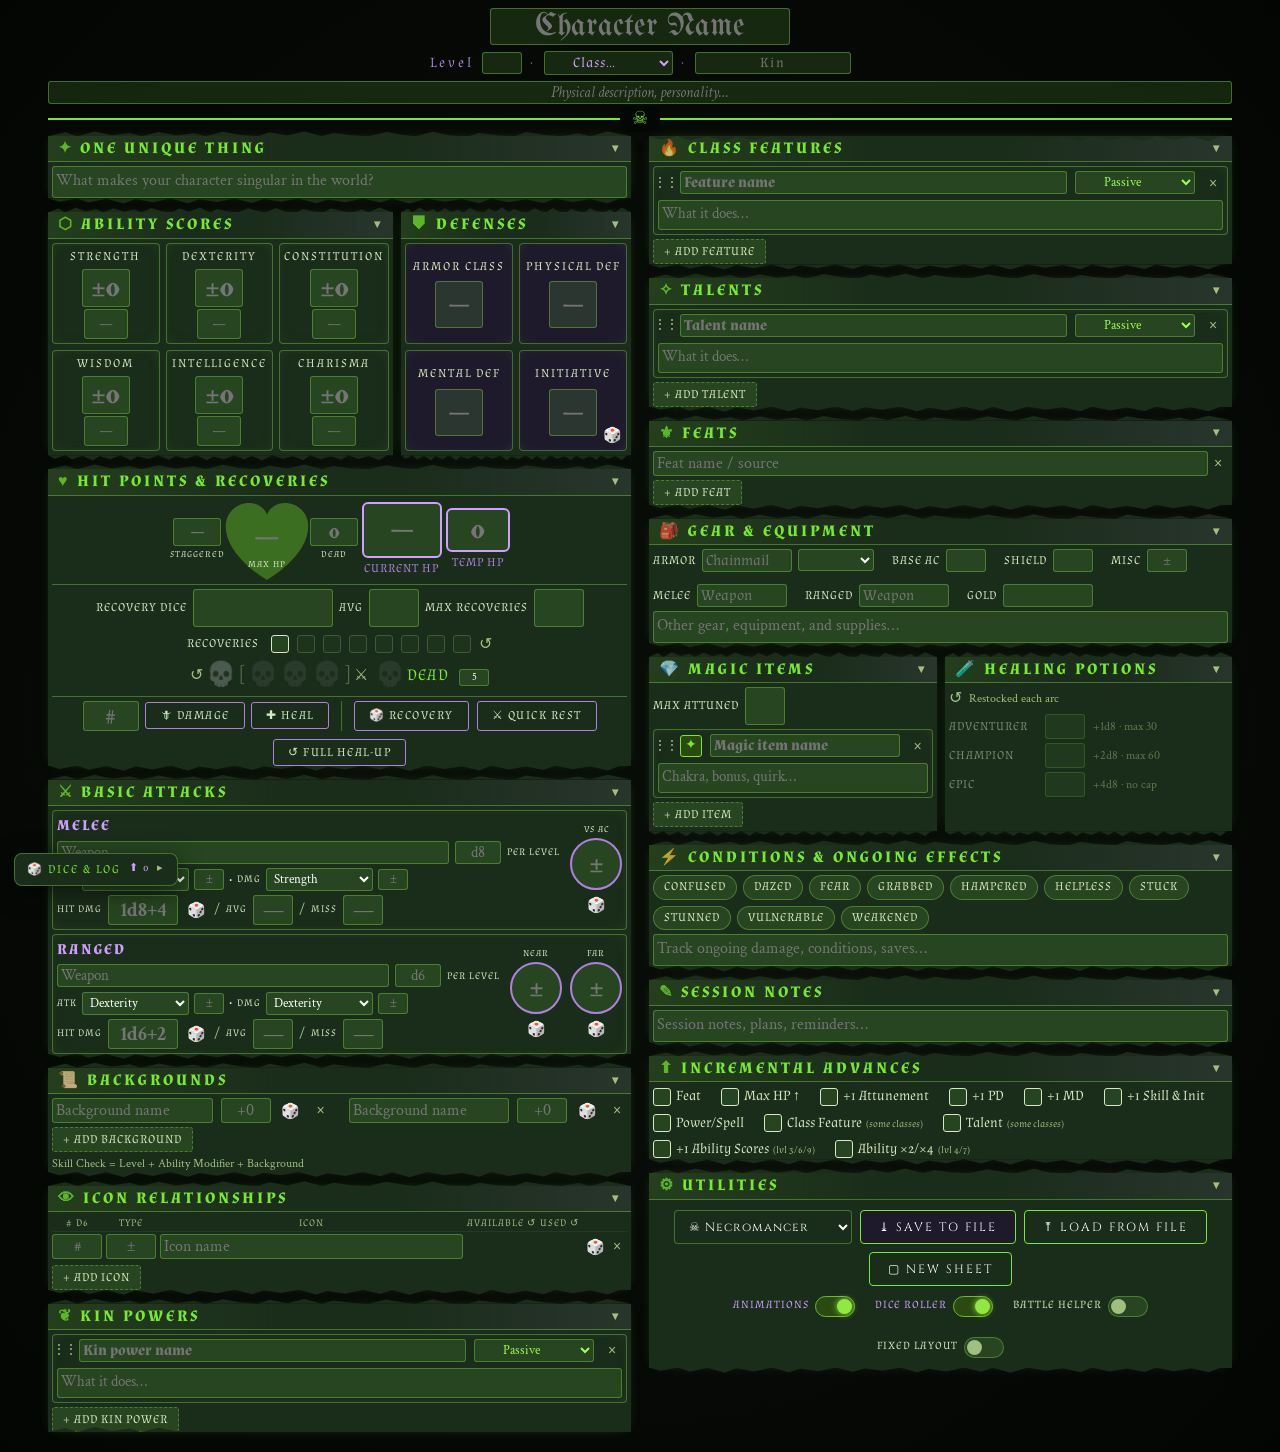
==== 13th_Age_Character_Sheet.html @ cb23bad9 "Added experimental fixed layout mode" ====
<!DOCTYPE html>
<html lang="en">
<head>
<meta charset="UTF-8">
<meta name="viewport" content="width=device-width, initial-scale=1.0">
<title>13th Age Character Sheet</title>
<link href="https://fonts.googleapis.com/css2?family=Cinzel:wght@400;700;900&family=Crimson+Text:ital,wght@0,400;0,600;0,700;1,400&family=MedievalSharp&family=Pirata+One&family=UnifrakturMaguntia&family=Almendra:ital,wght@0,400;0,700;1,400&family=Fondamento:ital@0;1&family=Grenze+Gotisch:wght@400;700&family=Metamorphous&family=Uncial+Antiqua&family=IM+Fell+English:ital@0;1&family=IM+Fell+DW+Pica:ital@0;1&display=swap" rel="stylesheet">
<link rel="stylesheet" href="sheet.css">
</head>
<body data-theme="necromancer">

<div class="sheet-container" id="sheet">

  <!-- HEADER -->
  <div class="sheet-header">
    <div class="char-name-row">
      <input class="field-inline" data-field="name" placeholder="Character Name">
      <span id="tier-badge" class="tier-badge"></span>
    </div>
    <div class="char-subtitle">
      <span>Level</span>
      <input class="field-inline field-xs" data-field="level" aria-label="Level">
      <span>·</span>
      <select class="field-inline" data-field="class" aria-label="Class"></select>
      <span>·</span>
      <input class="field-inline" data-field="kin" placeholder="Kin">
    </div>
    <div class="desc-row">
      <input class="field-inline" data-field="description" placeholder="Physical description, personality…">
    </div>
    <div class="zone" data-zone="toolbar" data-zone-holds="utilities"></div>
  </div>

  <!-- CSS multi-column: the sections balance themselves across two columns
       at the wide breakpoint and stack in document order below it. Each
       section is `break-inside: avoid`, so a fold only ever moves whole
       sections between the columns. -->
  <div class="sheet-columns">

  <!-- ONE UNIQUE THING -->
  <div class="section" data-section="unique">
    <div class="section-head"><span class="icon">✦</span> One Unique Thing</div>
    <div class="section-body">
      <textarea rows="1" class="field-block" data-field="unique_thing" placeholder="What makes your character singular in the world?"></textarea>
    </div>
  </div>

  <!-- ABILITY SCORES + DEFENSES (side by side) -->
  <!-- Two half-width sections read as one band, so they fold as one:
       data-section-group is both the key they share and the set of heads that
       toggle each other. -->
  <div class="combo-row" data-section-group="abilities-defenses">
    <div class="section" data-section="abilities">
      <div class="section-head"><span class="icon">⬡</span> Ability Scores</div>
      <div class="section-body">
        <div class="stat-grid">
          <div class="stat-card"><div class="stat-label">Strength</div><div class="stat-mod"><input class="field-inline" data-field="str_mod" placeholder="±0" aria-label="Strength modifier"></div><div class="stat-score"><input class="field-inline" data-field="str_score" placeholder="—" aria-label="Strength score"></div></div>
          <div class="stat-card"><div class="stat-label">Dexterity</div><div class="stat-mod"><input class="field-inline" data-field="dex_mod" placeholder="±0" aria-label="Dexterity modifier"></div><div class="stat-score"><input class="field-inline" data-field="dex_score" placeholder="—" aria-label="Dexterity score"></div></div>
          <div class="stat-card"><div class="stat-label">Constitution</div><div class="stat-mod"><input class="field-inline" data-field="con_mod" placeholder="±0" aria-label="Constitution modifier"></div><div class="stat-score"><input class="field-inline" data-field="con_score" placeholder="—" aria-label="Constitution score"></div></div>
          <div class="stat-card"><div class="stat-label">Wisdom</div><div class="stat-mod"><input class="field-inline" data-field="wis_mod" placeholder="±0" aria-label="Wisdom modifier"></div><div class="stat-score"><input class="field-inline" data-field="wis_score" placeholder="—" aria-label="Wisdom score"></div></div>
          <div class="stat-card"><div class="stat-label">Intelligence</div><div class="stat-mod"><input class="field-inline" data-field="int_mod" placeholder="±0" aria-label="Intelligence modifier"></div><div class="stat-score"><input class="field-inline" data-field="int_score" placeholder="—" aria-label="Intelligence score"></div></div>
          <div class="stat-card"><div class="stat-label">Charisma</div><div class="stat-mod"><input class="field-inline" data-field="cha_mod" placeholder="±0" aria-label="Charisma modifier"></div><div class="stat-score"><input class="field-inline" data-field="cha_score" placeholder="—" aria-label="Charisma score"></div></div>
        </div>
      </div>
    </div>

    <div class="section" data-section="defenses">
      <div class="section-head"><span class="icon">⛊</span> Defenses</div>
      <div class="section-body">
        <div class="defense-row">
          <div class="defense-card"><div class="stat-label">Armor Class</div><input class="field-inline" data-field="ac" placeholder="—" aria-label="Armor Class"></div>
          <div class="defense-card"><div class="stat-label">Physical Def</div><input class="field-inline" data-field="pd" placeholder="—" aria-label="Physical Defense"></div>
          <div class="defense-card"><div class="stat-label">Mental Def</div><input class="field-inline" data-field="md" placeholder="—" aria-label="Mental Defense"></div>
          <div class="defense-card"><div class="stat-label">Initiative</div><input class="field-inline" data-field="initiative" placeholder="—" aria-label="Initiative"><button class="roll-btn" data-roll="init" title="Roll initiative: d20 + bonus" aria-label="Roll initiative">🎲</button></div>
        </div>
      </div>
    </div>
  </div>

  <!-- HIT POINTS & RECOVERIES -->
  <div class="section" data-section="hp">
    <div class="section-head"><span class="icon">♥</span> Hit Points & Recoveries</div>
    <div class="section-body">
      <!-- Heart (Staggered/MaxHP/Dead) + Current + Temp HP all inline -->
      <div class="hp-top-row">
        <div class="hp-heart-block">
          <div class="hp-heart-side">
            <input class="field-inline" data-field="staggered" placeholder="—" aria-label="Staggered threshold">
            <span class="hp-label">Staggered</span>
          </div>
          <div class="hp-heart">
            <input class="hp-heart-value" data-field="max_hp" placeholder="—" aria-label="Maximum hit points">
            <span class="hp-heart-label">Max HP</span>
          </div>
          <div class="hp-heart-side">
            <input class="field-inline" data-field="dead" placeholder="0" aria-label="Death threshold">
            <span class="hp-label">Dead</span>
          </div>
        </div>
        <div class="hp-current-card">
          <input class="field-inline" data-field="current_hp" placeholder="—" aria-label="Current hit points">
          <span class="hp-label">Current HP</span>
        </div>
        <div class="hp-current-card hp-temp">
          <input class="field-inline" data-field="temp_hp" placeholder="0" aria-label="Temporary hit points">
          <span class="hp-label">Temp HP</span>
        </div>
        <span class="hp-status-badge" id="hp-status" aria-live="polite"></span>
      </div>
      <hr class="hp-divider">
      <!-- Lower half: recovery info + recoveries + skulls on the left, the
           active class's inline panel (e.g. barbarian Rage) on the right. -->
      <div class="hp-lower">
        <div class="hp-lower-main">
          <div class="hp-mid-row">
            <div class="hp-item"><span class="hp-label">Recovery Dice</span><input class="field-inline field-wide" data-field="recovery_dice" aria-label="Recovery dice"></div>
            <div class="hp-item"><span class="hp-label">Avg</span><input class="field-inline field-md" data-field="recovery_avg" aria-label="Average recovery"></div>
            <div class="class-slot" data-class-slot="recovery"></div>
            <div class="hp-item"><span class="hp-label">Max Recoveries</span><input class="field-inline field-md" data-field="max_recoveries" aria-label="Maximum recoveries"></div>
            <div class="check-row" id="recoveries-row"><span class="hp-label">Recoveries</span></div>
          </div>
          <div class="skulls-row" id="skulls-row"></div>
          <div class="class-slot" data-class-slot="skulls-under"></div>
        </div>
        <div class="class-slot" data-class-slot="hp-side"></div>
      </div>
      <hr class="hp-divider">
      <div class="action-row">
        <div class="hp-adjust">
          <input class="field-inline" id="hp-adjust-amt" placeholder="#" inputmode="numeric" aria-label="Damage or healing amount">
          <button class="action-btn" data-action="hp-damage" title="Apply damage: subtracts from temp HP first, then current HP">🗡 Damage</button>
          <button class="action-btn" data-action="hp-heal" title="Apply healing to current HP, capped at max HP">✚ Heal</button>
        </div>
        <span class="action-sep" aria-hidden="true"></span>
        <button class="action-btn" data-action="roll-recovery" title="Spend the next recovery: rolls your recovery dice and adds the result to current HP">🎲 Recovery</button>
        <button class="action-btn" data-action="quick-rest">⚔ Quick Rest</button>
        <button class="action-btn" data-action="full-heal">↺ Full Heal-Up</button>
      </div>
    </div>
  </div>

  <!-- ATTACKS -->
  <div class="section" data-section="attacks">
    <div class="section-head"><span class="icon">⚔</span> Basic Attacks</div>
    <div class="section-body">
      <div class="attack-cards">
        <div class="attack-card">
          <div class="attack-card-body">
            <div class="attack-title">Melee</div>
            <div class="attack-weapon">
              <input class="field-inline" data-field="melee_weapon" placeholder="Weapon" aria-label="Melee weapon">
              <input class="field-inline field-die" data-field="melee_weapon_die" placeholder="d8" aria-label="Melee weapon damage die" title="The weapon's damage die. You roll it once per level.">
              <span class="attack-label">per level</span>
            </div>
            <div class="attack-formula">
              <span class="attack-label">Atk</span>
              <select class="field-inline field-ability" data-field="melee_atk_ability" aria-label="Melee attack ability"></select>
              <input class="field-inline field-xs" data-field="melee_atk_misc" placeholder="±" aria-label="Melee attack misc bonus" title="Anything else on the attack roll — a magic weapon, a talent">
              <span class="attack-sep">·</span>
              <span class="attack-label">Dmg</span>
              <select class="field-inline field-ability" data-field="melee_dmg_ability" aria-label="Melee damage ability"></select>
              <input class="field-inline field-xs" data-field="melee_dmg_misc" placeholder="±" aria-label="Melee damage misc bonus" title="Anything else on damage — a magic weapon, a talent">
              <span class="note attack-choice" data-attack-choice="melee"></span>
            </div>
            <div class="attack-stats">
              <span class="attack-label">Hit Dmg</span>
              <input class="field-inline field-grow" data-field="melee_damage" placeholder="1d8+4" aria-label="Melee hit damage">
              <button class="roll-btn" data-roll="melee_dmg" title="Roll melee damage" aria-label="Roll melee damage">🎲</button>
              <span class="attack-sep">/</span>
              <span class="attack-label">Avg</span>
              <input class="field-inline field-sm" data-field="melee_avg" placeholder="—" aria-label="Melee average damage">
              <span class="attack-sep">/</span>
              <span class="attack-label">Miss</span>
              <input class="field-inline field-sm" data-field="melee_miss" placeholder="—" aria-label="Melee miss damage">
            </div>
            <div class="note attack-note" data-attack-note="melee"></div>
          </div>
          <div class="attack-ac-group">
            <div class="attack-ac-badge">
              <span class="attack-ac-label">vs AC</span>
              <input class="field-inline" data-field="melee_vs_ac" data-attack-bonus="melee" placeholder="±" aria-label="Melee attack bonus vs AC">
              <button class="roll-btn" data-roll="melee_atk" title="Roll melee attack: d20 + bonus + escalation die" aria-label="Roll melee attack">🎲</button>
            </div>
          </div>
        </div>
        <div class="attack-card">
          <div class="attack-card-body">
            <div class="attack-title">Ranged</div>
            <div class="attack-weapon">
              <input class="field-inline" data-field="ranged_weapon" placeholder="Weapon" aria-label="Ranged weapon">
              <input class="field-inline field-die" data-field="ranged_weapon_die" placeholder="d6" aria-label="Ranged weapon damage die" title="The weapon's damage die. You roll it once per level.">
              <span class="attack-label">per level</span>
            </div>
            <div class="attack-formula">
              <span class="attack-label">Atk</span>
              <select class="field-inline field-ability" data-field="ranged_atk_ability" aria-label="Ranged attack ability"></select>
              <input class="field-inline field-xs" data-field="ranged_atk_misc" placeholder="±" aria-label="Ranged attack misc bonus" title="Anything else on the attack roll — a magic weapon, a talent">
              <span class="attack-sep">·</span>
              <span class="attack-label">Dmg</span>
              <select class="field-inline field-ability" data-field="ranged_dmg_ability" aria-label="Ranged damage ability"></select>
              <input class="field-inline field-xs" data-field="ranged_dmg_misc" placeholder="±" aria-label="Ranged damage misc bonus" title="Anything else on damage — a magic weapon, a talent">
              <span class="note attack-choice" data-attack-choice="ranged"></span>
            </div>
            <div class="attack-stats">
              <span class="attack-label">Hit Dmg</span>
              <input class="field-inline field-grow" data-field="ranged_damage" placeholder="1d6+2" aria-label="Ranged hit damage">
              <button class="roll-btn" data-roll="ranged_dmg" title="Roll ranged damage" aria-label="Roll ranged damage">🎲</button>
              <span class="attack-sep">/</span>
              <span class="attack-label">Avg</span>
              <input class="field-inline field-sm" data-field="ranged_avg" placeholder="—" aria-label="Ranged average damage">
              <span class="attack-sep">/</span>
              <span class="attack-label">Miss</span>
              <input class="field-inline field-sm" data-field="ranged_miss" placeholder="—" aria-label="Ranged miss damage">
            </div>
            <div class="note attack-note" data-attack-note="ranged"></div>
          </div>
          <div class="attack-ac-group">
            <div class="attack-ac-badge">
              <span class="attack-ac-label">Near</span>
              <input class="field-inline" data-field="ranged_vs_ac_near" data-attack-bonus="ranged" placeholder="±" aria-label="Ranged attack bonus vs AC (nearby)">
              <button class="roll-btn" data-roll="ranged_atk_near" title="Roll ranged attack (nearby): d20 + bonus + escalation die" aria-label="Roll ranged attack against a nearby target">🎲</button>
            </div>
            <div class="attack-ac-badge">
              <span class="attack-ac-label">Far</span>
              <input class="field-inline" data-field="ranged_vs_ac_far" data-attack-bonus="ranged" placeholder="±" aria-label="Ranged attack bonus vs AC (far away)">
              <button class="roll-btn" data-roll="ranged_atk_far" title="Roll ranged attack (far away): d20 + bonus + escalation die" aria-label="Roll ranged attack against a far away target">🎲</button>
            </div>
          </div>
        </div>
        <div class="class-slot" data-class-slot="attacks"></div>
      </div>
    </div>
  </div>

  <!-- Whole extra sections contributed by the active class module -->
  <div class="class-slot" data-class-slot="sections"></div>

  <!-- BACKGROUNDS -->
  <div class="section" data-section="backgrounds">
    <div class="section-head"><span class="icon">📜</span> Backgrounds</div>
    <div class="section-body">
      <div class="table-section" id="backgrounds-list"></div>
      <button class="add-row-btn" data-action="add-background">+ Add Background</button>
      <div class="note">Skill Check = Level + Ability Modifier + Background</div>
    </div>
  </div>

  <!-- ICON RELATIONSHIPS -->
  <div class="section" data-section="icons">
    <div class="section-head"><span class="icon">👁</span> Icon Relationships</div>
    <div class="section-body">
      <div class="icon-rel-grid">
        <div class="icon-rel-header">
          <span># D6</span>
          <span>Type</span>
          <span class="icon-name-col">Icon</span>
          <span>Available <span class="track-annotation" title="Refreshes per arc">↺</span></span>
          <span>Used <span class="track-annotation" title="Refreshes per arc">↺</span></span>
          <span></span>
        </div>
        <div id="icons-list"></div>
      </div>
      <button class="add-row-btn" data-action="add-icon">+ Add Icon</button>
    </div>
  </div>

  <!-- KIN POWERS -->
  <div class="section" data-section="kin-powers">
    <div class="section-head"><span class="icon">❦</span> Kin Powers</div>
    <div class="section-body">
      <div id="kin-powers-list" class="powers-list"></div>
      <button class="add-row-btn" data-action="add-kin-power">+ Add Kin Power</button>
    </div>
  </div>

  <!-- CLASS FEATURES -->
  <div class="section" data-section="features">
    <div class="section-head"><span class="icon">🔥</span> Class Features</div>
    <div class="section-body">
      <div id="features-list" class="powers-list"></div>
      <button class="add-row-btn" data-action="add-feature">+ Add Feature</button>
    </div>
  </div>

  <!-- TALENTS -->
  <div class="section" data-section="talents">
    <div class="section-head"><span class="icon">✧</span> Talents</div>
    <div class="section-body">
      <div id="talents-list" class="powers-list"></div>
      <button class="add-row-btn" data-action="add-talent">+ Add Talent</button>
    </div>
  </div>

  <!-- CLASS POWERS — the third ability section for classes whose powers
       aren't spells (rogue Powers, fighter Maneuvers). Heading, button and
       visibility all come from CLASS_ABILITY_SECTION. -->
  <div class="section" id="powers-section" data-section="powers">
    <div class="section-head"><span class="icon">✸</span> <span id="powers-heading">Powers</span></div>
    <div class="section-body">
      <div id="powers-list" class="powers-list"></div>
      <button class="add-row-btn" data-action="add-power" id="add-power-btn">+ Add Power</button>
    </div>
  </div>

  <!-- SPELLS — the third ability section for casters (bard reads "Spells & Songs") -->
  <div class="section" id="spells-section" data-section="spells">
    <div class="section-head"><span class="icon">✦</span> <span id="spells-heading">Spells</span></div>
    <div class="section-body">
      <div class="hp-item">
        <span class="hp-label">Spells Prepared</span>
        <input class="field-inline field-sm" data-field="max_spells" placeholder="—" aria-label="Spells prepared">
      </div>
      <div id="spells-list" class="powers-list"></div>
      <button class="add-row-btn" data-action="add-spell">+ Add Spell</button>
    </div>
  </div>

  <!-- FEATS -->
  <div class="section" data-section="feats">
    <div class="section-head"><span class="icon">⚜</span> Feats</div>
    <div class="section-body">
		<div id="feats-list"></div>
		<button class="add-row-btn" data-action="add-feat">+ Add Feat</button>
	</div>
  </div>

  <!-- GEAR -->
  <div class="section" data-section="gear">
    <div class="section-head"><span class="icon">🎒</span> Gear & Equipment</div>
    <div class="section-body gear-grid">
      <div class="gear-row">
        <div class="hp-item"><span class="hp-label">Armor</span><input class="field-inline field-grow" data-field="armor_name" placeholder="Chainmail" aria-label="Armor name"><select class="field-inline field-armor" data-field="armor_type" aria-label="Armor type" title="Your class's armor table sets Base AC from this, and any attack penalty it carries"></select></div>
        <div class="hp-item"><span class="hp-label">Base AC</span><input class="field-inline field-sm" data-field="base_ac" aria-label="Base AC"></div>
        <div class="hp-item"><span class="hp-label">Shield</span><input class="field-inline field-sm" data-field="shield" aria-label="Shield bonus" title="What your shield adds to AC — the table's usual +1, or more for a magic one. Leave it empty if you carry none."></div>
        <div class="hp-item"><span class="hp-label">Misc</span><input class="field-inline field-sm" data-field="ac_misc" placeholder="±" aria-label="Miscellaneous AC bonus" title="Anything else on your AC — magic armor, a talent"></div>
        <div class="class-slot" data-class-slot="armor"></div>
        <div class="class-switch" id="armor-no-penalty" role="switch" tabindex="0" aria-checked="false" hidden
             title="Talents can excuse a class from its armor and shield attack penalties. Turn this on and neither is applied.">
          <span class="class-switch-label">No Armor Penalty</span>
          <span class="class-switch-track"><span class="class-switch-knob"></span></span>
        </div>
        <div class="row-break" aria-hidden="true"></div>
        <div class="hp-item"><span class="hp-label">Melee</span><input class="field-inline field-grow" data-field="gear_melee" placeholder="Weapon" aria-label="Melee weapon gear"></div>
        <div class="hp-item"><span class="hp-label">Ranged</span><input class="field-inline field-grow" data-field="gear_ranged" placeholder="Weapon" aria-label="Ranged weapon gear"></div>
        <div class="hp-item"><span class="hp-label">Gold</span><input class="field-inline field-grow" data-field="gold" aria-label="Gold"></div>
      </div>
      <textarea rows="1" class="field-block" data-field="gear_notes" placeholder="Other gear, equipment, and supplies…"></textarea>
    </div>
  </div>

  <!-- MAGIC ITEMS + HEALING POTIONS -->
  <div class="combo-row" data-section-group="items-potions">
    <div class="section" data-section="magic-items">
      <div class="section-head"><span class="icon">💎</span> Magic Items</div>
      <div class="section-body">
        <div class="hp-item"><span class="hp-label">Max Attuned</span><input class="field-inline field-grow" data-field="max_magic" aria-label="Maximum attuned magic items"></div>
        <div id="magic-items-list" class="powers-list"></div>
        <button class="add-row-btn" data-action="add-magic-item">+ Add Item</button>
      </div>
    </div>

    <!-- The stock boxes are auto-derived from level (POTIONS_BY_LEVEL) and
         overridable per tier; renderPotions() fills the tick tracks, the
         effect notes and the ↺, so the rules numbers live in one place. -->
    <div class="section" data-section="potions">
      <div class="section-head"><span class="icon">🧪</span> Healing Potions</div>
      <div class="section-body">
        <div class="potions-head">
          <span id="potions-arc"></span>
          <span class="note">Restocked each arc</span>
        </div>
        <div class="potion-row" data-potion-tier="adventurer">
          <span class="hp-label potion-name">Adventurer</span>
          <input class="field-inline field-sm" data-field="potions_adventurer" aria-label="Adventurer healing potions">
          <div class="check-row potion-ticks"></div>
          <span class="note potion-effect"></span>
          <button class="roll-btn potion-drink" data-action="drink-adventurer" title="Drink one: spends this potion and a recovery, rolls both, and heals up to this tier&#39;s cap" aria-label="Drink one Adventurer healing potion">🧪</button>
        </div>
        <div class="potion-row" data-potion-tier="champion">
          <span class="hp-label potion-name">Champion</span>
          <input class="field-inline field-sm" data-field="potions_champion" aria-label="Champion healing potions">
          <div class="check-row potion-ticks"></div>
          <span class="note potion-effect"></span>
          <button class="roll-btn potion-drink" data-action="drink-champion" title="Drink one: spends this potion and a recovery, rolls both, and heals up to this tier&#39;s cap" aria-label="Drink one Champion healing potion">🧪</button>
        </div>
        <div class="potion-row" data-potion-tier="epic">
          <span class="hp-label potion-name">Epic</span>
          <input class="field-inline field-sm" data-field="potions_epic" aria-label="Epic healing potions">
          <div class="check-row potion-ticks"></div>
          <span class="note potion-effect"></span>
          <button class="roll-btn potion-drink" data-action="drink-epic" title="Drink one: spends this potion and a recovery, rolls both, and heals up to this tier&#39;s cap" aria-label="Drink one Epic healing potion">🧪</button>
        </div>
      </div>
    </div>
  </div>

  <!-- CONDITIONS -->
  <div class="section" data-section="conditions">
    <div class="section-head"><span class="icon">⚡</span> Conditions & Ongoing Effects</div>
    <div class="section-body">
      <div class="cond-pills" id="cond-pills"></div>
      <textarea rows="1" class="field-block" data-field="conditions" placeholder="Track ongoing damage, conditions, saves…"></textarea>
    </div>
  </div>

  <!-- NOTES -->
  <div class="section" data-section="notes">
    <div class="section-head"><span class="icon">✎</span> Session Notes</div>
    <div class="section-body">
      <textarea rows="1" class="field-block" data-field="notes" placeholder="Session notes, plans, reminders…"></textarea>
    </div>
  </div>

  <!-- INCREMENTAL ADVANCES -->
  <div class="section" data-section="advances">
    <div class="section-head"><span class="icon">⬆</span> Incremental Advances</div>
    <div class="section-body">
      <div class="advances-grid" id="advances-grid"></div>
    </div>
  </div>

  <!-- UTILITIES -->
  <div class="section" id="utilities-section" data-section="utilities">
    <div class="section-head"><span class="icon">⚙</span> Utilities</div>
    <div class="toolbar">
      <select id="theme-select">
        <optgroup label="Plain">
        <option value="light">○ Light</option>
        <option value="dark">● Dark</option>
        </optgroup>
        <optgroup label="Class">
        <option value="barbarian">⚔ Barbarian</option>
        <option value="bard">♪ Bard</option>
        <option value="cleric">✙ Cleric</option>
        <option value="fighter">⚔ Fighter</option>
        <option value="necromancer">☠ Necromancer</option>
        <option value="paladin">⛨ Paladin</option>
        <option value="rogue">🗡 Rogue</option>
        <option value="wizard">✦ Wizard</option>
        </optgroup>
      </select>
      <button class="primary" id="btn-save">⤓ Save to File</button>
      <button id="btn-load">⤒ Load from File</button>
      <button id="btn-reset">▢ New Sheet</button>
      <input type="file" id="load-input" accept=".json" style="display:none;">
    </div>
    <div class="toolbar prefs-row">
      <div class="class-switch on" id="pref-animations" role="switch" tabindex="0" aria-checked="true"
           title="Smooth scrolling and the colour cross-fade when the theme changes — turn them off for an instant, motionless sheet">
        <span class="class-switch-label">Animations</span>
        <span class="class-switch-track"><span class="class-switch-knob"></span></span>
      </div>
      <div class="class-switch on" id="pref-dice-roller" role="switch" tabindex="0" aria-checked="true"
           title="The floating Dice &amp; Log tray and every 🎲 button — turn it off if you roll real dice at the table">
        <span class="class-switch-label">Dice Roller</span>
        <span class="class-switch-track"><span class="class-switch-knob"></span></span>
      </div>
      <div class="class-switch" id="pref-battle-helper" role="switch" tabindex="0" aria-checked="false"
           title="A side panel of at-the-table helpers — off by default, and gone entirely while it is off">
        <span class="class-switch-label">Battle Helper</span>
        <span class="class-switch-track"><span class="class-switch-knob"></span></span>
      </div>
      <div class="class-switch" id="pref-fixed-layout" role="switch" tabindex="0" aria-checked="false"
           title="Every section in the same place, on one screen with no scrolling — long lists scroll inside their own box. Needs a large window.">
        <span class="class-switch-label">Fixed Layout</span>
        <span class="class-switch-track"><span class="class-switch-knob"></span></span>
      </div>
    </div>
  </div>

  </div><!-- .sheet-columns -->

  <!-- FIXED LAYOUT — empty unless the Utilities switch is on. applyLayout()
       moves each section listed in data-zone-holds into its zone, and back to
       where it came from when the switch goes off. -->
  <div class="fixed-zones" id="fixed-zones">
    <div class="zone" data-zone="character" data-zone-holds="unique abilities backgrounds icons feats notes"></div>
    <div class="zone" data-zone="combat" data-zone-holds="defenses hp potions conditions advances"></div>
    <div class="zone" data-zone="attacks" data-zone-holds="attacks sections gear magic-items"></div>
    <div class="zone" data-zone="abilities" data-zone-holds="kin-powers features talents powers spells"></div>
  </div>

</div>

<!-- DICE TRAY — floating roller, escalation die, dice & action log -->
<div class="dice-tray collapsed" id="dice-tray">
  <div class="dice-tray-head" id="dice-tray-head" role="button" tabindex="0" aria-expanded="false" title="Click to show or hide · drag to move · double-click to send it back to the corner">
    <span>🎲 Dice & Log</span>
    <span class="esc-mini" title="Escalation die">⬆ <span id="esc-mini-value">0</span></span>
    <span class="dice-tray-caret" id="dice-tray-caret">▸</span>
  </div>
  <div class="dice-tray-body">
    <div class="esc-row">
      <span class="esc-label">Escalation Die</span>
      <div class="esc-controls">
        <button class="esc-btn" id="esc-minus" title="Decrease escalation die" aria-label="Decrease escalation die">−</button>
        <div class="esc-die" id="esc-value" title="Added automatically to attack rolls">0</div>
        <button class="esc-btn" id="esc-plus" title="Increase escalation die (new round)" aria-label="Increase escalation die">+</button>
        <button class="esc-btn esc-reset" id="esc-reset" title="Reset to 0 (new battle)" aria-label="Reset escalation die">⚔ Reset</button>
      </div>
    </div>
    <div class="dice-quick">
      <button data-roll="d20">d20</button>
      <button data-roll="d20esc" title="d20 + escalation die">d20+esc</button>
      <button data-roll="save" title="Normal save: succeeds on 11+">Save 11+</button>
      <button data-roll="d6">d6</button>
      <button data-roll="2d6">2d6</button>
    </div>
    <div class="roll-log" id="roll-log"></div>
  </div>
  <div class="dice-tray-grip" id="dice-tray-grip" title="Drag to resize" aria-hidden="true"></div>
</div>

<!-- BATTLE HELPER — right-hand overlay panel, collapses to its rail -->
<div class="battle-helper collapsed" id="battle-helper">
  <div class="bh-rail" id="bh-rail" role="button" tabindex="0" aria-expanded="false"
       aria-controls="bh-body" title="Show or hide the battle helper">
    <span class="bh-rail-caret" id="bh-caret" aria-hidden="true">◂</span>
    <span class="bh-rail-title">Battle Helper</span>
  </div>
  <div class="bh-body" id="bh-body">
    <!-- Contents go here. -->
  </div>
</div>

<!-- ABILITY POPUP — the whole of one power, spell or talent row, opened from
     its name while the fixed layout shows the lists one line per row -->
<dialog class="power-dialog" id="power-dialog" aria-label="Ability details">
  <div class="power-dialog-head">
    <span class="power-dialog-title" id="power-dialog-title"></span>
    <button class="remove-btn" id="power-dialog-close" title="Close" aria-label="Close">×</button>
  </div>
  <div class="power-dialog-body" id="power-dialog-body"></div>
  <div class="power-dialog-foot">
    <button class="action-btn" id="power-dialog-delete">× Delete</button>
  </div>
</dialog>

<div class="toast" id="toast"></div>

<script src="sheet.js" charset="utf-8"></script>

<!-- The sheet is three files now, and the two it pulls in are not optional the
     way a class file is: without sheet.css it renders as an unstyled wall of
     inputs, without sheet.js it does nothing at all. Both failures are silent,
     and the sheet gets forwarded around as a file, so say what is missing
     rather than leaving someone to guess. -->
<script>
  (function () {
    var missing = [];
    if (!getComputedStyle(document.documentElement).getPropertyValue('--sheet-css-loaded')) missing.push('sheet.css');
    if (!window.SHEET_JS_LOADED) missing.push('sheet.js');
    if (!missing.length) return;
    var warn = document.createElement('div');
    // Inline styles, since the stylesheet is exactly what may be absent.
    warn.setAttribute('style', 'padding:14px 18px;background:#7f1d1d;color:#fff;' +
      'font:600 15px/1.5 system-ui,sans-serif;text-align:center');
    warn.textContent = 'This character sheet is missing ' + missing.join(' and ') +
      '. Keep ' + (missing.length > 1 ? 'those files' : 'that file') +
      ' in the same folder as the HTML file, then reload.';
    document.body.insertBefore(warn, document.body.firstChild);
  })();
</script>

</body>
</html>
---- sheet.css ----
@charset "UTF-8";
/* Stylesheet for 13th_Age_Character_Sheet.html. Loaded with a plain
   <link>, which is one of the few subresource loads a file:// page still
   allows — keep it that way, and keep the file beside the HTML. */

/* ═══════════════════════════════════════════
   THEME SYSTEM
   ═══════════════════════════════════════════ */

/* Values shared by every theme, declared on the html element so a theme —
   which sits on <body> — overrides them by inheritance rather than by
   source order. Putting them in a `:root` block further down would beat any
   `[data-theme]` override: equal specificity, later in the file. */
:root {
  /* Sentinel for the missing-file guard at the end of the HTML. Nothing styles
     with it — leave it in place. */
  --sheet-css-loaded: 1;
  --ui-font:         'Cinzel', serif;     /* toolbar, toast — chrome, not sheet */
  --hairline:        rgba(255,255,255,0.04);  /* list-row separators */
  --hairline-strong: rgba(255,255,255,0.06);  /* column headers, log entries */
}

/* ── NECROMANCER — toxic green headers, necrotic violet highlights ── */
:root, [data-theme="necromancer"] {
  --bg:             #040804;
  --bg-card:        #1a2c1a;
  --bg-card-alt:    #1e1a2c;
  --ink:            #ffffff;
  --ink-dim:        #d8e8c0;
  --ink-faint:      #a0c080;
  --accent:         #78e830;
  --accent-glow:    #a0ff50;
  --accent-dim:     #2a4a10;
  --highlight:      #d0a0ff;
  --highlight-dim:  #b080e0;
  --crit:           #a0ff50;     /* toxic green, opposite the violet of a natural 1 */
  --bone:           #ffffff;
  --field-bg:       rgba(100,180,60,0.18);
  --field-border:   rgba(120,200,70,0.45);
  --field-focus:    rgba(111,191,48,0.50);
  --check-active-bg:   #2a4a10;
  --check-active-bdr:  #70b830;
  --check-active-col:  #90e840;
  --header-ornament: '☠';
  --display-font:   'UnifrakturMaguntia', cursive;
  --heading-font:   'Almendra', serif;
  --body-font:      'Crimson Text', Georgia, serif;
  --print-accent:   #4a7a20;
  --print-card-bg:  #f2f7ec;
  --card-glow:      inset 0 0 20px -8px rgba(120, 232, 48, 0.1), inset 0 0 16px -8px rgba(208, 160, 255, 0.08);
}

/* ── WIZARD — deep indigo, arcane blue headers, conjured gold highlights ── */
[data-theme="wizard"] {
  --bg:             #04040e;
  --bg-card:        #1a2050;
  --bg-card-alt:    #2a1848;
  --ink:            #ffffff;
  --ink-dim:        #d0d8f0;
  --ink-faint:      #8898c8;
  --accent:         #80a8ff;
  --accent-glow:    #a8c8ff;
  --accent-dim:     #1e2868;
  --highlight:      #ffc840;
  --highlight-dim:  #e0a820;
  --crit:           #00ff64;
  --bone:           #ffffff;
  --field-bg:       rgba(80,100,240,0.20);
  --field-border:   rgba(100,130,255,0.50);
  --field-focus:    rgba(96,128,255,0.55);
  --check-active-bg:   #1e2868;
  --check-active-bdr:  #6078f0;
  --check-active-col:  #90b0ff;
  --header-ornament: '✦';
  --display-font:   'MedievalSharp', cursive;
  --heading-font:   'Cinzel', serif;
  --body-font:      'Fondamento', cursive;
  --print-accent:   #3040a0;
  --print-card-bg:  #eef0fa;
  --card-glow:      inset 0 0 16px -8px rgba(128, 168, 255, 0.1), inset 0 0 16px -8px rgba(255, 200, 64, 0.06);
}

/* ── ROGUE ── */
[data-theme="rogue"] {
  --bg:             #060404;
  --bg-card:        #150000;
  --bg-card-alt:    #1d2c40;
  --ink:            #ffffff;
  --ink-dim:        #e0d4c8;
  --ink-faint:      #b8a898;
  --accent:         #fff;
  --accent-glow:    #ff8898;
  --accent-dim:     #4a0c14;
  --highlight:      #31a8ff;
  --highlight-dim:  #31a8ff;
  --crit:           #ff445d;     /* blood pink against the blue of a natural 1 */
  --bone:           #ffffff;
  --field-bg:       rgb(27, 27, 27);
  --field-border:   rgb(61, 61, 61);
  --field-focus:    rgba(240,70,80,0.50);
  --check-active-bg:   #4a0c14;
  --check-active-bdr:  #d83848;
  --check-active-col:  #f05868;
  --header-ornament: '🗡';
  --display-font:   'Pirata One', cursive;
  --heading-font:   'Almendra', serif;
  --body-font:      'Crimson Text', Georgia, serif;
  --print-accent:   #8a1828;
  --print-card-bg:  #faf4f0;
  --card-glow:      2px 2px 10px -3px rgba(0, 0, 0, 0.5);
}

/* ── BARBARIAN — fiery orange headers, blood red highlights ── */
[data-theme="barbarian"] {
  --bg:             #080402;
  --bg-card:        #302010;
  --bg-card-alt:    #301418;
  --ink:            #ffffff;
  --ink-dim:        #e0d8c8;
  --ink-faint:      #b8a890;
  --accent:         #ff9830;
  --accent-glow:    #ffb860;
  --accent-dim:     #683010;
  --highlight:      #ff1313;
  --highlight-dim:  #d82020;
  --crit:           #ffb860;     /* fire orange against the red of a natural 1 */
  --bone:           #ffffff;
  --field-bg:       rgb(44, 22, 13);
  --field-border:   rgba(240,150,60,0.55);
  --field-focus:    rgba(250,140,50,0.55);
  --check-active-bg:   #501010;
  --check-active-bdr:  #e83020;
  --check-active-col:  #ff5040;
  --header-ornament: '⚔';
  --display-font:   'Metamorphous', cursive;
  --heading-font:   'Cinzel', serif;
  /* Body text falls back to the reader's own browser font. `initial` is the
     only keyword that does this: it makes the variable invalid, so
     `font-family: var(--body-font)` drops out entirely. `revert`/`unset`
     resolve the variable instead and land back on the :root value. */
  --body-font:      initial;
  --print-accent:   #a04810;
  --print-card-bg:  #faf4ec;
  --card-glow:      inset 0 0 20px -8px rgba(255, 64, 64, 0.1), inset 0 0 20px -8px rgba(255, 152, 48, 0.1);
}

/* ── BARD — vivid violet headers, rose-pink & warm gold highlights ── */
[data-theme="bard"] {
  --bg:             #08040c;
  --bg-card:        #281838;
  --bg-card-alt:    #381828;
  --ink:            #ffffff;
  --ink-dim:        #e0d0f0;
  --ink-faint:      #b8a0d0;
  --accent:         #c070ff;
  --accent-glow:    #d8a0ff;
  --accent-dim:     #3c1860;
  --highlight:      #ff9080;
  --highlight-dim:  #e07060;
  --crit:           #eb3afa;     /* violet against the salmon of a natural 1 */
  --bone:           #ffffff;
  --field-bg:       rgba(160,80,220,0.18);
  --field-border:   rgba(180,100,240,0.45);
  --field-focus:    rgba(200,120,255,0.50);
  --check-active-bg:   #3c1860;
  --check-active-bdr:  #a060d8;
  --check-active-col:  #c888ff;
  --header-ornament: '♪';
  --display-font:   'MedievalSharp', cursive;
  --heading-font:   'Almendra', serif;
  --body-font:      'Fondamento', cursive;
  --print-accent:   #6a2ca0;
  --print-card-bg:  #f6f0fa;
  --card-glow:      inset 0 0 16px -6px rgba(192, 112, 255, 0.1), inset 0 0 16px -6px rgba(255, 144, 128, 0.08);
}

/* ── CLERIC — divine gold headers, sacred blue highlights ── */
[data-theme="cleric"] {
  --bg:             #06050a;
  --bg-card:        #1c1830;
  --bg-card-alt:    #1c2838;
  --ink:            #ffffff;
  --ink-dim:        #e8e0d0;
  --ink-faint:      #c0b8a0;
  --accent:         #f0c848;
  --accent-glow:    #ffe070;
  --accent-dim:     #4a3810;
  --highlight:      #68b8ff;
  --highlight-dim:  #4898e0;
  --crit:           #ffe070;     /* holy gold against the blue of a natural 1 */
  --bone:           #ffffff;
  --field-bg:       rgba(200,180,100,0.16);
  --field-border:   rgba(220,200,120,0.45);
  --field-focus:    rgba(240,216,136,0.50);
  --check-active-bg:   #182848;
  --check-active-bdr:  #4888d0;
  --check-active-col:  #68b0ff;
  --header-ornament: '✙';
  --display-font:   'Uncial Antiqua', cursive;
  --heading-font:   'IM Fell English', serif;
  --body-font:      'IM Fell DW Pica', serif;
  --print-accent:   #8a6a10;
  --print-card-bg:  #faf8f0;
  --card-glow:      inset 0 -4px 16px -8px rgba(240, 200, 72, 0.1), inset 0 4px 16px -8px rgba(104, 184, 255, 0.06);
}

/* ── FIGHTER — cold steel headers, war-banner crimson highlights ── */
[data-theme="fighter"] {
  --bg:             #050608;
  --bg-card:        #1a1c24;
  --bg-card-alt:    #241a1c;
  --ink:            #ffffff;
  --ink-dim:        #d0d4dc;
  --ink-faint:      #90949c;
  --accent:         #90b0d8;
  --accent-glow:    #b0d0f0;
  --accent-dim:     #283040;
  --highlight:      #e84040;
  --highlight-dim:  #c82828;
  --crit:           #58abff;     /* steel blue against the red of a natural 1 */
  --bone:           #ffffff;
  --field-bg:       rgba(120,140,180,0.16);
  --field-border:   rgba(140,160,200,0.40);
  --field-focus:    rgba(160,180,220,0.50);
  --check-active-bg:   #401418;
  --check-active-bdr:  #c83030;
  --check-active-col:  #f05050;
  --header-ornament: '⚔';
  --display-font:   'Cinzel', serif;
  --heading-font:   'Cinzel', serif;
  --body-font:      'Crimson Text', Georgia, serif;
  --print-accent:   #404860;
  --print-card-bg:  #f0f2f6;
  --card-glow:      inset 0 1px 0 rgba(200, 216, 240, 0.08), inset 0 -1px 0 rgba(0, 0, 0, 0.25), inset 0 0 16px -8px rgba(232, 64, 64, 0.06);
}

/* ── PALADIN — celestial blue-white headers, sanctified gold highlights ── */
[data-theme="paladin"] {
  --bg:             #04050a;
  --bg-card:        #141828;
  --bg-card-alt:    #1c2018;
  --ink:            #ffffff;
  --ink-dim:        #d8e0f0;
  --ink-faint:      #98a8c8;
  --accent:         #a8c8ff;
  --accent-glow:    #c8e0ff;
  --accent-dim:     #1c2448;
  --highlight:      #ffc840;
  --highlight-dim:  #e0a820;
  --crit:           #3cadff;     /* pale sky against the gold of a natural 1 */
  --bone:           #ffffff;
  --field-bg:       rgba(180,200,255,0.14);
  --field-border:   rgba(200,216,255,0.40);
  --field-focus:    rgba(220,230,255,0.50);
  --check-active-bg:   #1c2448;
  --check-active-bdr:  #8090c0;
  --check-active-col:  #b0c0f0;
  --header-ornament: '⛨';
  --display-font:   'Uncial Antiqua', cursive;
  --heading-font:   'Cinzel', serif;
  /* Reader's own browser font — see the barbarian block for why `initial`. */
  --body-font:      initial;
  --print-accent:   #3848a0;
  --print-card-bg:  #f0f2fa;
  --card-glow:      inset 0 0 16px -8px rgba(168, 200, 255, 0.1), inset 0 0 16px -8px rgba(255, 200, 64, 0.06);
}

/* ── LIGHT — plain, quiet, high-contrast. For players who want the sheet to
   get out of the way: system fonts, no glow, no animation, no ornament
   beyond a single dot. Only three colours carry meaning: the slate headings,
   the blue used for anything interactive or numeric, and one green for a
   crit in the roll log. ── */
[data-theme="light"] {
  --bg:             #ffffff;
  --bg-card:        #ffffff;
  --bg-card-alt:    #f4f6f8;
  --ink:            #000;
  --ink-dim:        #000;
  --ink-faint:      #4f4f4f;
  --accent:         #000;
  --accent-glow:    #1a2230;
  --accent-dim:     #e3e8ef;
  --highlight:      #1d4ed8;
  --highlight-dim:  #2f57c4;
  --crit:           #15803d;     /* the one green: a crit, against the blue of a natural 1 */
  --bone:           #0b0e13;
  --field-bg:       #ffffff;
  --field-border:   #838383;
  --field-focus:    rgba(29,78,216,0.22);
  /* A tinted fill rather than a solid one: `.prep-btn.active` draws its tick
     in --accent over this same background, and a saturated fill would bury
     it. */
  --check-active-bg:   #dbe7ff;
  --check-active-bdr:  #1d4ed8;
  --check-active-col:  #1d4ed8;
  --header-ornament: '·';
  --ui-font:        system-ui, -apple-system, 'Segoe UI', Roboto, sans-serif;
  --display-font:   system-ui, -apple-system, 'Segoe UI', Roboto, sans-serif;
  --heading-font:   system-ui, -apple-system, 'Segoe UI', Roboto, sans-serif;
  --body-font:      system-ui, -apple-system, 'Segoe UI', Roboto, sans-serif;
  --hairline:        rgba(15,23,42,0.10);
  --hairline-strong: rgba(15,23,42,0.14);
  --print-accent:   #33415c;
  --print-card-bg:  #f6f7f9;
  --card-glow:      0 1px 2px rgba(15, 23, 42, 0.06);
}

/* ── DARK — the same quiet sheet on a neutral grey ground. ── */
[data-theme="dark"] {
  --bg:             #16181c;
  --bg-card:        #1e2126;
  --bg-card-alt:    #24272d;
  --ink:            #fff;
  --ink-dim:        #fff;
  --ink-faint:      #aeaeae;
  --accent:         #cfd6e0;
  --accent-glow:    #f0f3f8;
  --accent-dim:     #2b303a;
  --highlight:      #7aa7ff;
  --highlight-dim:  #6f9bec;
  --crit:           #6fdc9a;     /* the one green: a crit, against the blue of a natural 1 */
  --bone:           #ffffff;
  --field-bg:       rgba(255,255,255,0.05);
  --field-border:   #3a4049;
  --field-focus:    rgba(122,167,255,0.28);
  --check-active-bg:   #23324e;
  --check-active-bdr:  #7aa7ff;
  --check-active-col:  #9dc0ff;
  --header-ornament: '·';
  --ui-font:        system-ui, -apple-system, 'Segoe UI', Roboto, sans-serif;
  --display-font:   system-ui, -apple-system, 'Segoe UI', Roboto, sans-serif;
  --heading-font:   system-ui, -apple-system, 'Segoe UI', Roboto, sans-serif;
  --body-font:      system-ui, -apple-system, 'Segoe UI', Roboto, sans-serif;
  --hairline:        rgba(255,255,255,0.07);
  --hairline-strong: rgba(255,255,255,0.10);
  --print-accent:   #33415c;
  --print-card-bg:  #f6f7f9;
  --card-glow:      0 1px 2px rgba(0, 0, 0, 0.35);
}

/* ═══════════════════════════════════════════
   TYPOGRAPHIC SCALE — edit these to resize
   all text of a given size in one place
   ═══════════════════════════════════════════ */
/* One token per step, named for how big it is and nothing else: a step named
   after whatever first asked for it ("--fs-field", "--fs-tag") only ever
   described one of its callers. The ladder runs 4xs → 4xl with no gaps;
   --fs-xl is the body text. */
:root {
  --fs-4xs:  9px;
  --fs-3xs: 10px;
  --fs-2xs: 11px;
  --fs-xs:  12px;
  --fs-sm:  13px;
  --fs-md:  14px;
  --fs-lg:  15px;
  --fs-xl:  16px;
  --fs-2xl: 20px;
  --fs-3xl: 26px;
  --fs-4xl: 32px;
}

/* ═══════════════════════════════════════════
   CORE STYLES
   ═══════════════════════════════════════════ */
* { margin: 0; padding: 0; box-sizing: border-box; }

/* Every theme but one is dark, and the browser can't infer that from CSS
   variables. Without this it paints every surface it owns — dropdown
   popups, scrollbars, autofill, spinners — on a light system background.
   Print flips back, since the print sheet is white. */
:root { color-scheme: dark; }

/* The light theme has to flip it back, and the property only does its job on
   the root element — the theme attribute lives on <body>, one level down. */
:root:has(> body[data-theme="light"]) { color-scheme: light; }

body {
  background: var(--bg);
  color: var(--ink);
  font-family: var(--body-font);
  font-size: var(--fs-xl);
  line-height: 1.45;
  min-height: 100vh;
  transition: background 0.5s, color 0.4s;
}


.sheet-container {
  max-width: 900px;
  margin: 0 auto;
  padding: 0px 20px 20px;
}

/* ── TOOLBAR CONTROLS ── */
.toolbar select {
  font-family: var(--ui-font);
  font-size: var(--fs-xs);
  letter-spacing: 1px;
  padding: 5px 10px;
  border: 1px solid var(--field-border);
  border-radius: 4px;
  background: var(--bg-card);
  color: var(--ink);
  outline: none;
  cursor: pointer;
  transition: border-color 0.2s, background 0.4s, color 0.4s;
}

.toolbar select:hover,
.toolbar select:focus { border-color: var(--accent); }

/* ── HEADER ── */
.sheet-header {
  text-align: center;
  padding: 0px 0 14px;
  border-bottom: 2px solid var(--accent);
  margin-bottom: 16px;
  position: relative;
  transition: border-color 0.4s;
}

.sheet-header::after {
  content: var(--header-ornament);
  position: absolute;
  bottom: -14px;
  left: 50%;
  transform: translateX(-50%);
  background: var(--bg);
  padding: 0 12px;
  color: var(--accent);
  font-size: 18px;
  transition: background 0.5s, color 0.4s;
}

/* 1fr / auto / 1fr keeps the name centred whether or not the tier badge is
   there; the badge is `justify-self: start` so it sits beside the name
   rather than at the far edge. */
.char-name-row {
  display: grid;
  grid-template-columns: 1fr auto 1fr;
  align-items: center;
  gap: 16px;
  margin-top: 8px;
  margin-bottom: 6px;
}

/* Grows with the name instead of clipping. `min-width` must be a flat length:
   a percentage would resolve against a track sized from this very input and
   collapse to the content width. */
.char-name-row .field-inline {
  grid-column: 2;
  justify-self: center;
  font-family: var(--display-font);
  font-size: var(--fs-4xl);
  color: var(--bone);
  text-align: center;
  field-sizing: content;
  width: auto;
  min-width: 300px;
  max-width: 100%;
}

.char-name-row .tier-badge {
  grid-column: 3;
  justify-self: start;
}

/* Tier badge sits beside the character name. Empty until a valid level
   is typed, hidden via `:empty` so it doesn't leave a stray pill. */
.tier-badge {
  display: inline-flex;
  align-items: center;
  gap: 6px;
  padding: 3px 12px 4px;
  border: 1.5px solid var(--highlight);
  border-radius: 999px;
  background: var(--accent-dim);
  color: var(--highlight);
  font-family: var(--heading-font);
  font-size: 12px;
  font-weight: 700;
  letter-spacing: 3px;
  text-transform: uppercase;
  white-space: nowrap;
  box-shadow: 0 0 8px -2px var(--highlight-dim);
  transition: background 0.4s, border-color 0.4s, color 0.4s, box-shadow 0.4s;
}
.tier-badge:empty { display: none; }
.tier-badge-icon {
  font-size: 14px;
  line-height: 1;
  letter-spacing: 0;
  filter: drop-shadow(0 0 3px var(--highlight-dim));
}

.char-subtitle {
  font-family: var(--heading-font);
  font-size: var(--fs-md);
  letter-spacing: 3px;
  color: var(--highlight-dim);
  display: flex;
  align-items: center;
  justify-content: center;
  gap: 8px;
  flex-wrap: wrap;
}

.char-subtitle .field-inline {
  font-family: var(--heading-font);
  font-size: var(--fs-md);
  letter-spacing: 2px;
  color: var(--highlight);
  text-align: center;
  min-width: 40px;
}

/* Most browsers compute a <select>'s intrinsic width without letter-spacing,
   clipping the spaced-out class name. Auto width + tighter spacing + room
   for the native arrow lets it fit. */
.char-subtitle select.field-inline {
  width: auto;
  letter-spacing: 1px;
  padding-right: 18px;
}

.desc-row { margin-top: 6px; }

.desc-row .field-inline {
  font-style: italic;
  color: var(--ink-dim);
  text-align: center;
  width: 100%;
  font-size: var(--fs-lg);
}

/* ── SECTIONS ── */
/* Only a section carrying `data-section` folds; the attribute is both the
   opt-in and the key its folded state is saved under. A class module's
   sections stay put unless the module sets one itself. */
.section[data-section] > .section-head { cursor: pointer; user-select: none; }
.section[data-section] > .section-head:hover,
.section[data-section] > .section-head:focus-visible { color: var(--highlight); }

/* Same caret glyphs as the dice tray, so "this folds" reads the same way
   wherever it appears. */
.section-caret { margin-left: auto; font-size: 12px; color: var(--ink-faint); }
.section[data-section] > .section-head:hover .section-caret { color: var(--highlight); }

/* The rules that actually fold a section live at the end of the stylesheet —
   any contextual layout rule setting `display` on a section's child would
   otherwise tie them on specificity and win on source order. */

.section {
  margin-bottom: var(--section-gap, 8px);
  border: 1px solid var(--field-border);
  border-radius: 4px;
  transition: border-color 0.4s;
}

.section-head {
  font-family: var(--heading-font);
  font-weight: 700;
  font-size: var(--fs-xl);
  letter-spacing: 3px;
  text-transform: uppercase;
  color: var(--accent);
  padding: 1px 10px;
  background: var(--bg-card);
  border-bottom: 1px solid var(--field-border);
  cursor: default;
  display: flex;
  align-items: center;
  gap: 6px;
  transition: background 0.4s, color 0.4s;
}

.section-head .icon { font-size: 1em; opacity: 0.7; }

.section-body {
  display: flex;
  flex-direction: column;
	gap: 4px;
	margin: 4px 4px;
}

/* ── FIELDS ── */
.field-inline,
textarea.field-block {
  background: var(--field-bg);
  border: 1px solid var(--field-border);
  border-radius: 3px;
  color: var(--ink);
  font-family: inherit;
  font-size: inherit;
  padding: 1px 3px;
  outline: none;
  transition: border-color 0.2s, box-shadow 0.2s, background 0.3s, color 0.3s;
}

.field-inline:focus,
textarea.field-block:focus {
  border-color: var(--highlight-dim);
  box-shadow: 0 0 0 2px var(--field-focus);
}

.field-inline { display: inline-block; min-width: 20px; }

/* A dropdown's open list is drawn on the browser's own surface, not on the
   card behind the control — so `--field-bg`, a translucent tint that only
   reads as dark because the card composites behind it, leaves the field's
   pale text invisible over the popup's light backdrop. Opaque colours here. */
select option {
  background: var(--bg-card);
  color: var(--ink);
}

textarea.field-block {
  display: block;
  width: 100%;
  min-height: calc(1.6em + 6px);
  resize: none;
  line-height: 1.6;
  overflow-y: hidden;
}
/* Grows with its text up to most of a screen, then scrolls. On paper it
   prints whole. */
@media screen {
  textarea.field-block { max-height: 80vh; overflow-y: auto; }
}

/* ── STAT GRID ── */
.stat-grid { display: grid; grid-template-columns: repeat(6, 1fr); gap: 6px; }

.stat-card {
  text-align: center; padding: 6px 4px;
  background: var(--bg-card); border: 1px solid var(--field-border);
  border-radius: 4px; transition: background 0.4s;
}

.stat-label {
  font-family: var(--heading-font); font-size: var(--fs-xs);
  letter-spacing: 2px; text-transform: uppercase;
  color: var(--ink-dim); margin-bottom: 2px;
}

.stat-mod .field-inline {
  font-size: var(--fs-3xl); font-weight: 700; color: var(--bone);
  width: 48px; text-align: center; font-family: var(--heading-font);
}

.stat-score .field-inline {
  font-size: var(--fs-2xl); color: var(--highlight); width: 44px;
  text-align: center; font-family: var(--heading-font);
}

/* ── DEFENSE ROW ── */
.defense-row { display: grid; grid-template-columns: repeat(4, 1fr); gap: 6px; }

.defense-card {
  text-align: center; padding: 6px 4px;
  background: var(--bg-card-alt); border: 1px solid var(--field-border);
  border-radius: 4px; transition: background 0.4s;
}

.defense-card .stat-label { margin-bottom: 2px; }

.defense-card .field-inline {
  font-family: var(--heading-font); font-size: var(--fs-3xl);
  font-weight: 700; color: var(--highlight); width: 48px; text-align: center;
}

/* ── SIDE-BY-SIDE SECTION COMBO (e.g. ability scores + defenses) ── */
.combo-row {
  display: grid; grid-template-columns: 3fr 2fr;
  gap: 8px;
  align-items: stretch;
  /* The row stands in for a section in the flow, so it owes the next one the
     same gap — its children can't, theirs is zeroed to keep them flush. */
  margin-bottom: var(--section-gap, 8px);
}
.combo-row > .section {
  margin-bottom: 0;
  display: flex; flex-direction: column;
}
.combo-row > .section > .section-body {
  flex: 1; display: flex; flex-direction: column;
}
.combo-row .stat-grid    { grid-template-columns: repeat(3, 1fr); flex: 1; grid-auto-rows: 1fr; }
.combo-row .defense-row  { grid-template-columns: repeat(2, 1fr); flex: 1; grid-auto-rows: 1fr; }
.combo-row .stat-card,
.combo-row .defense-card {
  display: flex; flex-direction: column; justify-content: center; align-items: center;
}
.combo-row .stat-card    { padding: 4px 4px; gap: 2px; }
.combo-row .defense-card { padding: 6px 4px; gap: 4px; position: relative; }
.combo-row .defense-card .field-inline {
  font-size: calc(var(--fs-3xl) * 1.2);
  padding: 2px 0;
}
/* Out of flow deliberately: in-flow the die stacks under the input, and the
   `1fr` rows then pad out all ten cards to match. Anchored bottom-right it
   sits beside the number instead. */
.combo-row .defense-card .roll-btn {
  position: absolute; bottom: 4px; right: 2px;
}

/* ── COMPACT LIST GRIDS (backgrounds / feats wrap multi-column) ──
   Wrapping flex rather than grid, so a row sizes to its content: with
   `field-sizing: content` on the name inputs a long entry widens its own row
   and pushes the next onto a new line. `min(100%, Npx)` lets the rows drop
   to a single column on narrow screens.

   Icons used to be one of these. They are a subgrid table now — see ICON
   RELATIONSHIPS — so nothing here touches them. */
#backgrounds-list,
#feats-list {
  display: flex; flex-wrap: wrap;
  gap: 6px 18px;
}
#backgrounds-list .row {
  flex: 1 1 auto;
  min-width: min(100%, 220px);
}
/* Feats-list isn't a `.table-section`, so its rows don't inherit the shared
   flex layout — apply it here. */
#feats-list .row {
  display: flex;
  align-items: center;
  flex: 1 1 auto;
  min-width: min(100%, 260px);
}
#backgrounds-list .row,
#feats-list .row {
  border-bottom: none;
}
/* Auto-grow the name inputs to fit their text. Unsupported in Firefox, where
   the input just caps at the row's width — a graceful fallback, so no
   feature query. */
#backgrounds-list .row .field-flex,
#feats-list .row .field-flex {
  field-sizing: content;
  min-width: 0;
}

.hp-item { display: flex; align-items: center; gap: 6px; }

.hp-label {
  font-family: var(--heading-font); font-size: var(--fs-xs);
  letter-spacing: 1px; text-transform: uppercase;
  color: var(--ink-dim); white-space: nowrap;
}

.hp-item .field-inline {
  width: 60px; text-align: center;
  font-family: var(--heading-font); font-weight: 700; font-size: var(--fs-3xl);
}

/* heart-shaped max HP display + current/temp HP all inline */
.hp-top-row {
  display: flex; align-items: center; justify-content: center;
  gap: 4px; flex-wrap: wrap; margin-bottom: 0;
}
.hp-heart-block {
  display: flex; align-items: center;
}
.hp-mid-row {
  display: flex; align-items: center; gap: 6px 6px;
  flex-wrap: wrap; justify-content: center;
}

.hp-heart {
  position: relative; display: flex; flex-direction: column;
  align-items: center; justify-content: center;
  width: 85px; height: 80px; z-index: 2;
  --heart-svg: url("data:image/svg+xml,%3Csvg xmlns='http://www.w3.org/2000/svg' viewBox='0 0 32 29'%3E%3Cpath d='M16 29S1 20.5 1 9.5C1 4.25 5.25 1 9.5 1 12.7 1 15 2.8 16 5.3 17 2.8 19.3 1 22.5 1 26.75 1 31 4.25 31 9.5 31 20.5 16 29 16 29Z'/%3E%3C/svg%3E");
}
.hp-heart::before {
  /* A masked SVG, not a glyph: glyph metrics vary with the device's fonts
     and mobile emoji presentation, which rendered the heart oversized and
     clipped on phones. A vector is pixel-identical everywhere. */
  content: ''; position: absolute;
  top: 50%; left: 50%;
  transform: translate(-50%, -50%);
  width: 88px; height: 88px;
  background-color: var(--accent); opacity: 0.35;
  -webkit-mask: var(--heart-svg) center / contain no-repeat;
  mask: var(--heart-svg) center / contain no-repeat;
  filter: drop-shadow(0 0 6px var(--accent));
  pointer-events: none;
}
.hp-heart .hp-heart-value {
  position: relative; z-index: 1; width: 80px; text-align: center;
  font-family: var(--heading-font); font-weight: 700;
  font-size: 36px; color: var(--bone);
  background: transparent; border: none; outline: none;
  padding: 0; margin-top: 6px;
}
.hp-heart .hp-heart-label {
  position: relative; z-index: 1;
  font-family: var(--heading-font); font-size: 9px;
  letter-spacing: 1px; text-transform: uppercase;
  color: var(--ink-dim); margin-top: -2px;
}

.hp-heart-side {
  display: flex; flex-direction: column; align-items: center; gap: 2px;
  z-index: 1;
}
.hp-heart-side .field-inline {
  width: 48px; text-align: center;
  font-family: var(--heading-font); font-weight: 700;
  font-size: var(--fs-2xl); color: var(--ink-dim);
  padding: 0;
}
.hp-heart-side .hp-label { font-size: 9px; letter-spacing: 1px; }

/* current / temp HP - prominent */
.hp-current-card {
  display: flex; flex-direction: column; align-items: center; gap: 2px;
}
.hp-current-card .field-inline {
  width: 80px; height: 56px; text-align: center;
  font-family: var(--heading-font); font-weight: 700;
  font-size: 34px; color: var(--bone);
  border: 2px solid var(--highlight); border-radius: 6px;
  padding: 0;
}
.hp-current-card .hp-label {
  font-size: var(--fs-xs); color: var(--highlight-dim);
}

.hp-current-card.hp-temp .field-inline {
  width: 64px; height: 44px; font-size: var(--fs-3xl);
}

.hp-divider {
  border: none; border-top: 1px solid var(--field-border);
}

.gear-grid .hp-item .field-inline {
  font-size: var(--fs-lg); font-weight: 400;
}

/* Armour and weapon names are unpredictably long, so this row uses the same
   wrapping-flex idiom as backgrounds/feats rather than equal-width tracks
   that would clip them. */
.gear-row {
  display: flex; flex-wrap: wrap;
  gap: 6px 18px;
}
.gear-row .hp-item { min-width: 0; max-width: 100%; }
/* Armor is a name plus a category, the same pairing as a weapon and its
   damage die. Sized like the sheet's other dropdowns: room for the native
   arrow, and wide enough for its longest label. */
.gear-row select.field-inline.field-armor {
  width: auto; padding-right: 16px; cursor: pointer;
  font-size: var(--fs-sm);
}
.gear-row .class-switch { align-self: center; }
/* Everything about armor stays on one line of its own: a zero-height item
   spanning the row forces the wrap after it, whether or not the switch
   before it is showing. The two row-gaps either side of it also set the
   armor group a little apart from the weapons below — which is the point. */
.row-break { flex-basis: 100%; height: 0; }
/* Written `:not(:empty)` for the empty-slot invariant — see CLASS MODULES. */
.gear-row > .class-slot:not(:empty) { display: flex; align-items: center; gap: 6px 18px; flex-wrap: wrap; }
/* Every gear field except the two numeric boxes, which read better fixed,
   carries `.field-grow` — see the field-width utilities. */

/* ── SKULLS TRACKER ── */
.skulls-row {
  display: flex; align-items: center; gap: 2px;
  flex-wrap: wrap; justify-content: center;
}
.skull-box {
  width: 30px; height: 30px; cursor: pointer; display: flex;
  align-items: center; justify-content: center;
  font-size: 24px; user-select: none;
  opacity: 0.25; transition: all 0.2s;
}
.skull-box:hover { opacity: 0.5; }
.skull-box.checked {
  opacity: 1;
  filter: drop-shadow(0 0 4px var(--accent));
}
/* Sequential tracker (see applySequentialState): only the boundary boxes are
   clickable. Disabled-unchecked goes fainter so the "next available" skull
   stands out; disabled-checked stays visible — it's clicking that's blocked,
   not reading. */
.skull-box.disabled { cursor: not-allowed; }
.skull-box.disabled:not(.checked) { opacity: 0.08; }
.skull-box.disabled:not(.checked):hover { opacity: 0.08; }
.track-annotation {
  font-family: var(--heading-font); font-size: 16px;
  letter-spacing: 1px; text-transform: uppercase;
  color: var(--ink-faint); display: flex; align-items: center;
}
.skull-bracket {
  font-size: 22px; color: var(--ink-faint); font-weight: 300;
  display: flex; align-items: center; opacity: 0.4;
}
.skulls-config {
  margin-left: 8px;
}
.skulls-config .field-inline {
  width: 30px; font-size: 10px; text-align: center;
}

/* ── LOCK TOGGLE (auto-calculated fields) ── */
.has-lock {
  position: relative;
  display: inline-block;
  line-height: 0;
}

.has-lock { --lock-reveal: 0; }
.has-lock:hover,
.has-lock:focus-within { --lock-reveal: 0.45; }

.lock-toggle {
  position: absolute;
  top: -7px; right: -7px;
  width: 16px; height: 16px;
  cursor: pointer;
  opacity: var(--lock-reveal);
  user-select: none;
  transition: opacity 0.15s, color 0.15s;
  z-index: 3;
  color: var(--ink-faint);
  background: var(--bg-card);
  border-radius: 50%;
  --lock-glyph: url("data:image/svg+xml,%3Csvg xmlns='http://www.w3.org/2000/svg' viewBox='0 0 16 16'%3E%3Cpath d='M4.75 8V5.5a2.25 2.25 0 0 1 6.5 0V8' fill='none' stroke='%23000' stroke-width='1.3'/%3E%3Crect x='3.25' y='7' width='9.5' height='6.5' rx='0.75' fill='%23000'/%3E%3C/svg%3E");
}

.lock-toggle::before {
  content: '';
  position: absolute;
  inset: 0;
  background: currentColor;
  -webkit-mask: var(--lock-glyph) center / contain no-repeat;
          mask: var(--lock-glyph) center / contain no-repeat;
}

.lock-toggle.locked { opacity: 0.85; color: var(--ink-dim); }
.lock-toggle:hover,
.lock-toggle:focus-visible { opacity: 1; color: var(--ink-dim); }
.lock-toggle.locked:hover,
.lock-toggle.locked:focus-visible { opacity: 1; color: var(--ink); }

/* ── CHECKBOXES ── */
.check-row { display: flex; align-items: center; gap: 8px; flex-wrap: wrap; }
.check-row .hp-label { margin-right: 4px; }

.check-box {
  width: 18px; height: 18px; border: 1.5px solid var(--ink-dim);
  border-radius: 3px; cursor: pointer; display: flex;
  align-items: center; justify-content: center;
  transition: all 0.15s; user-select: none;
  font-size: 13px; color: transparent;
  background: var(--field-bg); flex-shrink: 0;
}

.check-box:hover { border-color: var(--highlight); }

.check-box.checked {
  background: var(--check-active-bg);
  border-color: var(--check-active-bdr);
  color: var(--check-active-col);
}
/* Icon-relationship third state: "available, but with a guaranteed twist".
   Same filled shape as .checked, recoloured and with the tick slashed.
   Declared after .checked (equal specificity) so its colours win. */
.check-box.twist {
  background: var(--accent-dim);
  border-color: var(--highlight);
  color: var(--highlight);
  text-decoration: line-through;
  text-decoration-thickness: 2px;
}

/* The Arc / Desperate row's second box. Same size and behaviour as a use
   box, deliberately not the same shape: it isn't one more of the same use,
   it's the one you get back by nearly dying. Round and dashed while unspent,
   filling with the theme accent rather than the check colour. */
.check-box.desperate {
  border-radius: 50%;
  border-style: dashed;
  border-color: var(--ink-faint);
  margin-left: 3px;
}
.check-box.desperate:hover { border-color: var(--accent); }
.check-box.desperate.checked {
  background: var(--accent-dim);
  border-style: solid;
  border-color: var(--accent);
  color: var(--accent);
}

/* Sequential-tracker rules — see corresponding .skull-box.disabled block. */
.check-box.disabled { cursor: not-allowed; }
.check-box.disabled:not(.checked) {
  opacity: 0.3;
  border-color: var(--ink-faint);
}
.check-box.disabled:not(.checked):hover { border-color: var(--ink-faint); }

/* Keyboard focus ring for the custom checkbox-style controls. */
.check-box:focus-visible,
.skull-box:focus-visible,
.prep-btn:focus-visible,
.advance-item:focus-visible,
.lock-toggle:focus-visible {
  outline: 2px solid var(--highlight);
  outline-offset: 2px;
}

/* ── HEALING POTIONS ──
   One row per tier: the stock (level-derived, overridable), the unspent
   ticks, what a drink does, and the button that does it. A tier the level
   grants none of dims and drops its ticks, but keeps its number box — that
   box is where a potion bought or looted mid-arc gets typed in. */
/* An even split rather than the 3fr/2fr the row defaults to: a potion row
   carries a name, a stock box, its ticks, the effect and a button, and the
   items list is a free-text box that takes whatever it is given. */
.combo-row[data-section-group="items-potions"] { grid-template-columns: 1fr 1fr; }
.potions-head { display: flex; align-items: center; gap: 6px; flex-wrap: wrap; }
.potion-row { display: flex; align-items: center; gap: 8px; flex-wrap: wrap; }
/* A column so the three stock boxes line up under each other. `.hp-label`
   is nowrap with visible overflow, so this has to be a floor and not a
   width: at 70px the longest name ran 12px past its box and over the field
   beside it. A fallback font that renders wider than this pushes its row
   along instead of spilling. */
.potion-name { min-width: 88px; flex-shrink: 0; }
.potion-row .field-inline { font-family: var(--heading-font); font-weight: 700; }
.potion-drink { font-size: 14px; }
.potion-row.empty { opacity: 0.5; }
/* An empty track would still collect the row's flex gap. */
.potion-row.empty .potion-ticks,
.potion-row.empty .potion-drink { display: none; }

/* ── ATTACK CARDS ── */
.attack-cards { display: flex; flex-direction: column; gap: 4px; }

.attack-card {
  padding: 4px 4px; background: var(--bg-card);
  border: 1px solid var(--field-border); border-radius: 4px;
  display: flex; align-items: center; gap: 10px;
  transition: background 0.4s;
}

.attack-card-body { flex: 1; min-width: 0; }

.attack-title {
  font-family: var(--heading-font); font-size: var(--fs-lg);
  letter-spacing: 2px; text-transform: uppercase; color: var(--highlight);
  margin-bottom: 4px; font-weight: 700;
}

/* Weapon name and its damage die on one line — the name takes whatever
   the die leaves. */
.attack-weapon {
  margin-bottom: 4px;
  display: flex; align-items: center; gap: 6px;
}
.attack-weapon .field-inline { width: 100%; font-size: var(--fs-lg); }
/* A derived weapon name is wrapped in `.has-lock` for its padlock. That
   wrapper is inline-block, so the `100%` above would resolve against a
   shrink-wrapped box instead of the card. Block makes it span the card. */
.attack-weapon .has-lock { display: block; }
/* Whichever of the two the name turns out to be, it is the part that grows —
   and the only part that shrinks, so a narrow card squeezes the name rather
   than the die box or the two words explaining it. */
.attack-weapon > .field-inline:first-child,
.attack-weapon > .has-lock { flex: 1; min-width: 0; }
.attack-weapon > .field-die { flex: none; }
.attack-weapon > .attack-label { white-space: nowrap; }

/* The working behind the two derived numbers: which ability feeds each
   half of the attack, and anything else the player adds to it. Reads as
   small print, so it borrows `.note`'s scale rather than setting its own. */
.attack-formula {
  display: flex; align-items: center; flex-wrap: wrap;
  gap: 3px 5px; margin-bottom: 4px;
}
/* As the power-header selects: room for the native arrow, sized to the
   widest ability name instead of stretching. */
.attack-formula select.field-inline.field-ability {
  width: auto; padding-right: 16px; cursor: pointer;
  font-size: var(--fs-sm);
}
.attack-formula .field-inline.field-xs { font-size: var(--fs-sm); }
/* Neither line exists for most classes — an empty one would still collect
   the card's spacing. */
.attack-choice:empty, .attack-note:empty { display: none; }

.attack-stats {
  display: flex; align-items: center; gap: 6px; flex-wrap: wrap;
}
.attack-label {
  font-family: var(--heading-font); font-size: 10px;
  letter-spacing: 1px; text-transform: uppercase; color: var(--ink-dim);
}
.attack-stats .field-inline { width: 70px; font-size: var(--fs-2xl); font-weight: 700; text-align: center; }
.attack-stats .attack-sep { color: var(--ink-faint); font-size: var(--fs-lg); }

.attack-ac-group { display: flex; gap: 8px; flex-shrink: 0; }

.attack-ac-badge {
  display: flex; flex-direction: column; align-items: center; gap: 2px;
}
.attack-ac-badge .attack-ac-label {
  font-family: var(--heading-font); font-size: 9px;
  letter-spacing: 1px; text-transform: uppercase; color: var(--ink-dim);
}
.attack-ac-badge .field-inline {
  width: 52px; height: 52px; border-radius: 50%;
  text-align: center; font-family: var(--heading-font);
  font-size: var(--fs-3xl); font-weight: 700;
  display: flex; align-items: center; justify-content: center;
  border: 2px solid var(--highlight-dim); color: var(--bone);
  padding: 0;
}

/* ── TABLE ROWS ── */
.table-section .row {
  display: flex; align-items: center; gap: 8px;
  border-bottom: 1px solid var(--hairline);
}
.table-section .row:last-child { border-bottom: none; }

/* ── ICON RELATIONSHIPS ──
   One grid owns the column tracks; header and rows take `subgrid`, so every
   column sizes to the widest cell in the table and adapts to each theme's
   font metrics with no hard-coded pixels. `#icons-list` is `display: contents`
   so the rows renderIcons() appends still join the parent grid. */
.icon-rel-grid {
  display: grid;
  /* The icon column is `minmax(0, 1fr)`: it takes the leftover space but can
     shrink past its content, so a long name scrolls inside its input rather
     than pushing the other columns around. */
  grid-template-columns: auto auto minmax(0, 1fr) auto auto auto;
  column-gap: 4px;
}
#icons-list { display: contents; }
.icon-rel-header,
.icon-rel-row {
  display: grid;
  grid-template-columns: subgrid;
  grid-column: 1 / -1;
  align-items: center;
}
.icon-rel-header {
  border-bottom: 1px solid var(--hairline-strong);
  font-family: var(--heading-font); font-size: 10px;
  letter-spacing: 1px; text-transform: uppercase;
  color: var(--ink-faint); font-weight: 400;
}
.icon-rel-header > span { text-align: center; }
.icon-rel-header > span.icon-name-col { text-align: center; }
/* Inline the arc-refresh glyph after "Available"/"Used" instead of letting
   its default display: flex break onto its own line. */
.icon-rel-header .track-annotation { display: inline; font-size: inherit; }
/* No hairline between rows: the header keeps its rule, and the columns are
   aligned tightly enough by the subgrid that separators only add noise. */
.icon-rel-row {
  padding: 2px 0;
}
.icon-rel-row .field-inline { text-align: center; }
/* Constrain the input UA defaults so they don't inflate auto columns. */
.icon-rel-row > input.icon-dice,
.icon-rel-row > input.icon-mod { width: 50px; }
/* Icon name fills the flex column and can shrink with it. */
.icon-rel-row > input.icon-name {
  width: 100%; min-width: 0; text-align: left;
}
.icon-track { display: flex; align-items: center; justify-content: center; gap: 4px; }

/* ── BUTTONS ── */
.add-row-btn {
  display: inline-flex; align-self: flex-start;
  align-items: center; gap: 4px; margin-top: 0px;
  padding: 4px 10px; font-family: var(--heading-font); font-size: var(--fs-xs);
  letter-spacing: 1px; text-transform: uppercase; color: var(--ink-dim);
  background: var(--field-bg); border: 1px dashed var(--field-border);
  border-radius: 3px; cursor: pointer; transition: all 0.2s;
}
.add-row-btn:hover { color: var(--highlight); border-color: var(--highlight-dim); }

/* In-section action buttons (Quick Rest, Full Heal-Up): heavier than
   `.add-row-btn` since they mutate real state, subtler than the toolbar's
   primary button since they're routine rather than sheet-wide. */
.action-row {
  display: flex;
  flex-wrap: wrap;
  gap: 8px;
  justify-content: center;
}
.action-btn {
  display: inline-flex;
  align-items: center;
  gap: 4px;
  padding: 5px 14px;
  font-family: var(--heading-font);
  font-size: var(--fs-xs);
  letter-spacing: 1.5px;
  text-transform: uppercase;
  color: var(--ink-dim);
  background: var(--bg-card);
  border: 1px solid var(--highlight-dim);
  border-radius: 3px;
  cursor: pointer;
  transition: all 0.2s;
}
.action-btn:hover {
  color: var(--highlight);
  border-color: var(--highlight);
  background: var(--accent-dim);
}
.action-btn:focus-visible {
  outline: 2px solid var(--highlight);
  outline-offset: 2px;
}
/* Thin divider inside .action-row separating the damage/heal group (which
   consumes the typed amount) from the rest/recovery buttons (which don't). */
.action-sep {
  width: 1px;
  align-self: stretch;
  background: var(--field-border);
  margin: 0 4px;
}

.remove-btn {
  width: 20px; height: 20px; border: none; background: none;
  color: var(--ink-faint); cursor: pointer; font-size: var(--fs-md);
  border-radius: 50%; display: flex; align-items: center;
  justify-content: center; transition: all 0.15s; flex-shrink: 0;
}
.remove-btn:hover { color: var(--accent-glow); background: rgba(100,40,0,0.2); }

/* ── POWERS ── */
.powers-list {
	display: flex;
  flex-direction: column;
	gap: 4px;
}

.power-block {
  padding: 4px; background: var(--bg-card);
  border: 1px solid var(--field-border); border-radius: 4px;
  transition: background 0.4s;
}

.power-header {
  display: flex; align-items: center; gap: 8px;
  margin-bottom: 6px; flex-wrap: wrap;
}

.power-header .field-inline.power-name {
  font-family: var(--heading-font); font-size: var(--fs-lg); font-weight: 700;
  color: var(--highlight); min-width: 140px; flex: 1;
}

.power-header .field-inline.power-trigger {
  font-size: var(--fs-sm); color: var(--highlight); min-width: 60px; text-align: center;
}

.power-header .field-inline.power-usage {
  font-size: var(--fs-sm); color: var(--accent-glow); min-width: 70px; text-align: center;
}
/* Both controls are <select>s; leave room for the native arrow and let each
   size to its widest label rather than stretching. */
.power-header select.field-inline.power-trigger,
.power-header select.field-inline.power-usage {
  width: auto; padding-right: 16px; cursor: pointer;
}
/* "Uses" input sits among the trigger/usage fields, so match their font-size
   (otherwise field-sm inherits the larger default and renders a taller box). */
.power-header .field-inline.field-sm { font-size: var(--fs-sm); }

.power-block textarea.field-block { font-size: var(--fs-lg); }

.power-block.unprepared { opacity: 0.4; }

.prep-btn {
  width: 22px; height: 22px; border-radius: 3px; cursor: pointer;
  display: flex; align-items: center; justify-content: center;
  font-size: 14px; flex-shrink: 0; transition: all 0.15s;
  user-select: none; border: 1.5px solid var(--ink-faint);
  background: var(--field-bg); color: transparent;
}
.prep-btn:hover { border-color: var(--highlight); }
.prep-btn.active {
  background: var(--check-active-bg); border-color: var(--accent);
  color: var(--accent);
}

.use-checks { display: flex; align-items: center; gap: 3px; flex-shrink: 0; }

/* Drag handle for reordering power/spell blocks */
.drag-handle {
  cursor: grab; user-select: none; flex-shrink: 0;
  width: 14px; height: 22px;
  display: flex; align-items: center; justify-content: center;
  color: var(--ink-faint); font-size: 14px; line-height: 1;
  letter-spacing: -2px; transition: color 0.15s;
}
.drag-handle:hover { color: var(--highlight); }
.drag-handle:active { cursor: grabbing; }
.power-block.dragging { opacity: 0.4; }
.power-block.drag-over-top { box-shadow: 0 -2px 0 0 var(--accent-glow); }
.power-block.drag-over-bottom { box-shadow: 0 2px 0 0 var(--accent-glow); }

/* ── INCREMENTAL ADVANCES ── */
.advances-grid {
  display: flex;
  flex-wrap: wrap;
  gap: 6px 20px;
}
.advance-item {
  display: flex;
  align-items: center;
  gap: 5px;
  cursor: pointer;
  user-select: none;
}
.advance-label {
  font-family: var(--heading-font);
  font-size: calc(var(--fs-xs) + 2px);
  color: var(--ink-dim);
  white-space: nowrap;
}
.advance-note {
  font-family: var(--heading-font);
  font-size: 10px;
  color: var(--ink-faint);
  margin-left: 2px;
}

/* ── TOOLBAR ── */
.toolbar {
  padding: 10px 12px;
  display: flex; justify-content: center; gap: 8px;
  flex-wrap: wrap;
}

.toolbar button {
  font-family: var(--ui-font); font-size: var(--fs-xs); letter-spacing: 2px;
  text-transform: uppercase; padding: 8px 18px;
  border: 1px solid var(--accent); border-radius: 4px;
  cursor: pointer; transition: all 0.2s;
  color: var(--ink); background: var(--bg-card);
}
.toolbar button:hover { background: var(--accent-dim); border-color: var(--accent-glow); }
.toolbar button.primary { background: var(--bg-card-alt); color: var(--bone); }
.toolbar button.primary:hover { background: var(--accent-glow); }

/* Display preferences: a second toolbar row, reusing .class-switch so the
   sheet has only one switch style. */
.prefs-row { padding-top: 0; gap: 20px; }

.toast {
  position: fixed; bottom: 20px; left: 50%;
  transform: translateX(-50%) translateY(20px);
  background: var(--highlight-dim); color: var(--bone);
  padding: 8px 20px; border-radius: 4px;
  font-family: var(--ui-font); font-size: var(--fs-xs); letter-spacing: 2px;
  opacity: 0; transition: all 0.3s; pointer-events: none; z-index: 200;
}
.toast.show { opacity: 1; transform: translateX(-50%) translateY(0); }

/* ═══════════════════════════════════════════
   THEME-SPECIFIC EFFECTS
   ═══════════════════════════════════════════ */

/* ── ANIMATION-ONLY OVERLAYS ──
   Stopping an animation removes nothing: the element stays where its base
   rule puts it, parking a sweep across the middle of every box. So an overlay
   that exists *only* to carry an animation declares `opacity: 0` and lets its
   keyframes bring it in — off then means invisible. Overlays that are static
   decoration (necromancer's torn edges, fighter's hairline) don't. */

/* ── NECROMANCER — toxic glow, torn parchment edges, decay ── */
body[data-theme="necromancer"] {
  background: radial-gradient(ellipse at center, #080c08 40%, #030503 100%);
}

/* Borderless sections need more air. A variable, not a `margin-bottom` on
   `[data-theme] .section` — that ties `.combo-row > .section` on specificity
   and wins on source order. Not in the `:root` block either: necromancer
   shares that with the no-attribute default, leaking the gap to all 8. */
[data-theme="necromancer"] { --section-gap: 14px; }

[data-theme="necromancer"] .section {
  position: relative;
  overflow: visible;
  background: var(--bg-card);
  box-shadow: 0 0 12px -4px rgba(120, 232, 48, 0.2), 0 0 8px -4px rgba(208, 160, 255, 0.1);
  border: none;
  border-radius: 0;
}

[data-theme="necromancer"] .section-head {
  border-bottom: 1px solid var(--field-border);
  background: linear-gradient(90deg, rgba(120, 232, 48, 0.1) 0%, var(--bg-card) 40%, var(--bg-card) 60%, rgba(208, 160, 255, 0.08) 100%);
}

[data-theme="necromancer"] .section::before {
  content: '';
  position: absolute;
  top: -6px; left: 0; right: 0;
  height: 6px;
  background: var(--bg-card);
  pointer-events: none;
  z-index: 2;
  clip-path: polygon(
    0% 100%,
    3% 35%, 5% 100%, 8% 20%, 11% 85%, 14% 45%, 16% 100%,
    19% 30%, 22% 90%, 25% 50%, 27% 100%, 30% 25%, 33% 80%,
    36% 100%, 38% 35%, 41% 90%, 44% 20%, 47% 100%, 49% 45%,
    52% 85%, 55% 100%, 58% 30%, 61% 80%, 63% 100%, 66% 25%,
    69% 90%, 72% 100%, 74% 45%, 77% 85%, 80% 100%, 82% 30%,
    85% 75%, 88% 100%, 91% 50%, 93% 100%, 96% 20%, 100% 100%
  );
}

[data-theme="necromancer"] .section::after {
  content: '';
  position: absolute;
  bottom: -6px; left: 0; right: 0;
  height: 6px;
  background: var(--bg-card);
  pointer-events: none;
  z-index: 2;
  clip-path: polygon(
    0% 0%,
    2% 55%, 5% 0%, 7% 70%, 10% 5%, 13% 85%, 15% 10%,
    18% 65%, 21% 0%, 24% 80%, 26% 15%, 29% 60%, 32% 0%,
    35% 75%, 37% 10%, 40% 55%, 43% 0%, 46% 80%, 48% 20%,
    51% 65%, 54% 0%, 57% 70%, 59% 5%, 62% 85%, 65% 0%,
    68% 55%, 71% 10%, 74% 80%, 76% 0%, 79% 65%, 82% 15%,
    85% 75%, 87% 0%, 90% 60%, 93% 10%, 96% 80%, 98% 5%,
    100% 0%
  );
}

/* ── WIZARD — deep indigo ground, arcane blue borders ── */
body[data-theme="wizard"] {
  background: radial-gradient(ellipse at center, #06061a 40%, #020208 100%);
}

[data-theme="wizard"] .section {
  border-color: rgba(96, 128, 255, 0.25);
}

[data-theme="wizard"] .section-head {
  background: linear-gradient(90deg, rgba(128, 168, 255, 0.10) 0%, var(--bg-card) 35%, var(--bg-card) 65%, rgba(255, 200, 64, 0.08) 100%);
}

/* ── ROGUE — deep asymmetric shadows, emerging from darkness ── */
body[data-theme="rogue"] {
  background: radial-gradient(ellipse at center, #0a0606 35%, #020101 100%);
}

[data-theme="rogue"] .section {
  box-shadow:
    -1px -1px 3px rgba(200, 180, 160, 0.04),
    4px 5px 16px -4px rgba(0, 0, 0, 0.6);
  border-color: rgba(160, 60, 60, 0.2);
}

[data-theme="rogue"] .section-head {
  background: linear-gradient(90deg, rgba(255, 96, 112, 0.12) 0%, var(--bg-card) 40%, rgba(232, 192, 80, 0.06) 100%);
}

/* ── BARBARIAN — fire and blood gradients, smoldering borders ── */
body[data-theme="barbarian"] {
  background: radial-gradient(ellipse at center, #0c0804 40%, #040201 100%);
}

[data-theme="barbarian"] .section {
  border-color: rgba(255, 152, 48, 0.25);
}

[data-theme="barbarian"] .section-head {
  background: linear-gradient(90deg, rgba(255, 64, 64, 0.12) 0%, var(--bg-card) 30%, var(--bg-card) 70%, rgba(255, 152, 48, 0.12) 100%);
}

/* ── BARD — theatrical curtain gradient ── */
body[data-theme="bard"] {
  background: radial-gradient(ellipse at center, #0e0618 40%, #040208 100%);
}

[data-theme="bard"] .section {
  border-color: rgba(180, 100, 240, 0.2);
}

[data-theme="bard"] .section-head {
  background: linear-gradient(90deg, rgba(192, 112, 255, 0.14) 0%, var(--bg-card) 35%, var(--bg-card) 65%, rgba(255, 144, 128, 0.10) 100%);
}

/* ── CLERIC — divine gold and sacred blue headers ── */
body[data-theme="cleric"] {
  background: radial-gradient(ellipse at center top, #0c0a16 30%, #040308 100%);
}

[data-theme="cleric"] .section {
  border-color: rgba(220, 200, 120, 0.2);
}

[data-theme="cleric"] .section-head {
  background: linear-gradient(90deg, rgba(240, 200, 72, 0.10) 0%, var(--bg-card) 35%, var(--bg-card) 65%, rgba(104, 184, 255, 0.08) 100%);
}

/* ── FIGHTER — steel rivets, forged border, weapon-rack discipline ── */
body[data-theme="fighter"] {
  background: radial-gradient(ellipse at center, #08090c 40%, #030406 100%);
}

[data-theme="fighter"] .section {
  border-color: rgba(140, 160, 200, 0.25);
  border-width: 2px;
}

[data-theme="fighter"] .section-head {
  background: linear-gradient(90deg, rgba(144, 176, 216, 0.10) 0%, var(--bg-card) 35%, var(--bg-card) 65%, rgba(232, 64, 64, 0.08) 100%);
  border-bottom: 2px solid rgba(140, 160, 200, 0.2);
  position: relative;
}

[data-theme="fighter"] .section-head::before {
  content: '';
  position: absolute;
  top: 0; left: 0; right: 0;
  height: 1px;
  background: linear-gradient(90deg,
    transparent 5%, rgba(200, 216, 240, 0.3) 20%,
    rgba(200, 216, 240, 0.5) 50%,
    rgba(200, 216, 240, 0.3) 80%, transparent 95%);
  pointer-events: none;
}

/* ── PALADIN — celestial blue-white headers, sanctified gold ── */
body[data-theme="paladin"] {
  background: radial-gradient(ellipse at center bottom, #0a0c1a 30%, #030408 100%);
}

[data-theme="paladin"] .section {
  border-color: rgba(200, 216, 255, 0.2);
}

[data-theme="paladin"] .section-head {
  background: linear-gradient(90deg, rgba(168, 200, 255, 0.10) 0%, var(--bg-card) 40%, var(--bg-card) 60%, rgba(255, 200, 64, 0.08) 100%);
}

/* ── LIGHT / DARK — no effects by design. These give the sections a card of
   their own (elsewhere a section body sits on the page ground, which needs to
   be dark to read as depth), and fix the two places where the shared
   stylesheet paints --bone text on a background of the same tone. ── */
[data-theme="light"] .section,
[data-theme="dark"] .section {
  background: var(--bg-card);
  border-radius: 6px;
}

[data-theme="light"] .section-head,
[data-theme="dark"] .section-head {
  background: var(--bg-card-alt);
  border-radius: 5px 5px 0 0;
}

[data-theme="light"] .toast,
[data-theme="light"] .toolbar button.primary:hover { color: #ffffff; }

[data-theme="dark"] .toast,
[data-theme="dark"] .toolbar button.primary:hover { color: #16181c; }

/* One rule for all themes; each sets its own `--card-glow`. */
.stat-card,
.defense-card,
.attack-card,
.power-block {
  box-shadow: var(--card-glow);
}

/* ── UTILITY CLASSES ──
   Compound `.field-inline.field-XX`, placed after every context rule, means
   these always win on width. `.note` is the one style for every small
   explanatory line on the sheet; `.note-row` adds inline layout for notes
   sitting alongside small controls. */
.note {
  font-size: 12px;
  line-height: 1.35;
  color: var(--ink-faint);
}
.note b { color: var(--ink-dim); font-weight: 700; }
.note-row {
  display: flex; align-items: center; flex-wrap: wrap;
  gap: 4px; margin-top: 3px;
}

.field-inline.field-die  { width: 46px; text-align: center; }
.field-inline.field-xs   { width: 30px; text-align: center; }
.field-inline.field-sm   { width: 40px; text-align: center; }
.field-inline.field-md   { width: 50px; text-align: center; }
.field-inline.field-wide { width: 140px; }
.field-flex { flex: 1; }

/* Grows to fit what's typed instead of clipping it — the gear row's
   behaviour, named so anything can reuse it. `width: auto` is what lets it
   beat the fixed widths above; declared after them because the specificity
   is equal, so source order decides. */
.field-inline.field-grow {
  field-sizing: content;
  width: auto;
  min-width: 40px;
  max-width: 100%;
}
.attack-stats .field-inline.field-grow { min-width: 70px; }
.gear-row .field-inline.field-grow { min-width: 90px; text-align: left; }

/* ── HP STATUS BADGE (staggered / down / dead) ── */
.hp-status-badge {
  display: none;
  font-family: var(--heading-font);
  font-size: 11px; font-weight: 700;
  letter-spacing: 2px; text-transform: uppercase;
  padding: 3px 10px; border-radius: 999px;
  border: 1.5px solid currentColor;
  align-self: center;
  white-space: nowrap;
}
.hp-status-badge.staggered {
  display: inline-block; color: var(--highlight);
  animation: status-pulse 2s ease-in-out infinite;
}
.hp-status-badge.down {
  display: inline-block; color: var(--accent);
  animation: status-pulse 1.2s ease-in-out infinite;
}
@keyframes status-pulse {
  0%, 100% { opacity: 1; }
  50%      { opacity: 0.45; }
}

/* ── HP ADJUST (damage / heal quick-apply) ── */
.hp-adjust { display: inline-flex; align-items: center; gap: 6px; }
.hp-adjust .field-inline {
  width: 56px; text-align: center;
  font-family: var(--heading-font); font-weight: 700;
  font-size: var(--fs-2xl);
}

/* ── CLASS MODULES (per-class add-on UI) ──
   Injected into a `[data-class-slot]` host by the class-module framework.
   The `class-*` names are generic so any class can reuse them.

   THE EMPTY-SLOT INVARIANT: a slot with no content must leave no trace — no
   gap, no flex track, no margin — so a class the player isn't playing never
   changes the sheet in front of them. Both halves are needed, since
   `display: none` alone loses to any equally-specific rule later in the file:
     1. every contextual rule giving a slot layout is written `:not(:empty)`;
     2. the `:empty` rule below sits last in this block.
   Keep both when adding a slot. */

/* Lower half of the HP section: recoveries + skulls on the left, the active
   class's panel (if any) on the right, wrapping to its own row when narrow.
   With no panel, `.hp-lower-main` spans the full width. */
.hp-lower { display: flex; gap: 8px; align-items: stretch; flex-wrap: wrap; }
.hp-lower-main {
  flex: 1 1 340px; min-width: 0;
  display: flex; flex-direction: column; justify-content: center; gap: 4px;
}
/* The recovery slot sits inline among the fields it annotates, so it lays
   out as one more item in that row rather than as a panel. */
.hp-mid-row > .class-slot:not(:empty) { display: flex; align-items: center; gap: 6px; }
.hp-lower > .class-slot:not(:empty) { flex: 1 1 250px; display: flex; }
/* A panel with no use for the extra room asks for `fit` sizing (see the slot
   API) and shrinks to its contents. */
.hp-lower > .class-slot.slot-fit:not(:empty) { flex: 0 1 auto; }

.class-slot:empty { display: none; }

.class-panel {
  flex: 1;
  display: flex; flex-direction: column; gap: 5px;
  padding: 5px 7px;
  background: var(--bg-card-alt);
  border: 1px solid var(--field-border);
  border-radius: 4px;
  transition: border-color 0.3s, box-shadow 0.3s, background 0.4s;
}
.class-panel-head {
  display: flex; align-items: center; justify-content: space-between; gap: 8px;
  font-family: var(--heading-font); font-size: var(--fs-xs);
  letter-spacing: 2px; text-transform: uppercase; color: var(--accent);
}
.class-panel .action-btn { padding: 3px 8px; font-size: 11px; }

/* Generic on/off switch for class state (raging, stance, form, …) */
.class-switch {
  display: inline-flex; align-items: center; gap: 6px;
  cursor: pointer; user-select: none; border-radius: 4px;
}
.class-switch-track {
  position: relative; width: 40px; height: 21px; border-radius: 999px;
  background: var(--field-bg); border: 1px solid var(--field-border);
  flex-shrink: 0; transition: all 0.2s;
}
.class-switch-knob {
  position: absolute; top: 2px; left: 2px; width: 15px; height: 15px;
  border-radius: 50%; background: var(--ink-faint); transition: all 0.2s;
}
.class-switch.on .class-switch-track {
  background: var(--check-active-bg); border-color: var(--check-active-bdr);
}
.class-switch.on .class-switch-knob {
  left: 21px; background: var(--check-active-col);
  box-shadow: 0 0 6px var(--check-active-col);
}
.class-switch-label {
  font-family: var(--heading-font); font-size: 11px; letter-spacing: 1px;
  text-transform: uppercase; color: var(--ink-dim);
}
.class-switch.on .class-switch-label { color: var(--highlight); }
.class-switch:focus-visible { outline: 2px solid var(--highlight); outline-offset: 2px; }
/* An author `display` beats the UA's `[hidden]` rule whatever the
   specificity, so a switch that hides itself needs saying explicitly — the
   armor penalty switch does, for classes that have no penalties. */
.class-switch[hidden] { display: none; }

/* Compact one-box use trackers inside a class panel */
.class-track-row { display: flex; flex-wrap: wrap; gap: 5px 12px; align-items: center; }
.class-track { display: inline-flex; align-items: center; gap: 4px; }
.class-track-label {
  font-family: var(--heading-font); font-size: 10px; letter-spacing: 1px;
  text-transform: uppercase; color: var(--ink-dim);
}
.class-track .check-box { width: 15px; height: 15px; font-size: 11px; }
.class-track .track-annotation { font-size: 12px; }

/* Class-specific styling (e.g. the barbarian rage glow) ships inside that
   class's own file and is injected on load — see injectClassCss. */

.attack-tag {
  font-family: var(--heading-font); font-size: 9px; letter-spacing: 1px;
  text-transform: uppercase; color: var(--ink-faint);
  border: 1px solid var(--field-border); border-radius: 999px;
  padding: 0 6px 1px; margin-left: 6px; white-space: nowrap;
}
/* ── CONDITION PILLS ── */
.cond-pills { display: flex; flex-wrap: wrap; gap: 6px; }
.cond-pill {
  padding: 2px 10px 3px; border-radius: 999px;
  border: 1px solid var(--field-border); background: var(--field-bg);
  font-family: var(--heading-font); font-size: 12px; letter-spacing: 1px;
  text-transform: uppercase;
  color: var(--ink-dim); cursor: pointer; user-select: none;
  transition: all 0.15s;
}
.cond-pill:hover { border-color: var(--highlight); color: var(--highlight); }
.cond-pill.active {
  background: var(--check-active-bg);
  border-color: var(--check-active-bdr);
  color: var(--check-active-col);
}
.cond-pill:focus-visible { outline: 2px solid var(--highlight); outline-offset: 2px; }

/* ── IN-SHEET ROLL BUTTONS ── */
.roll-btn {
  width: 24px; height: 24px; border: none; background: none;
  color: var(--ink-faint); cursor: pointer; font-size: 15px; line-height: 1;
  border-radius: 50%; display: inline-flex; align-items: center;
  justify-content: center; transition: all 0.15s; flex-shrink: 0;
  padding: 0;
}
.roll-btn:hover { color: var(--highlight); transform: rotate(-20deg) scale(1.2); }
.roll-btn:focus-visible { outline: 2px solid var(--highlight); outline-offset: 2px; }

/* ── DICE TRAY (floating roller + escalation die + roll log) ── */
/* Bottom *left*: the battle helper owns the right-hand edge, and two
   overlays sharing one corner meant the tray shuffling sideways every time
   the panel opened. Opposite corners means neither ever moves. */
.dice-tray {
  position: fixed; bottom: 14px; left: 14px; z-index: 150;
  width: 272px;
  background: var(--bg-card);
  border: 1px solid var(--field-border);
  border-radius: 8px;
  box-shadow: 0 6px 24px rgba(0,0,0,0.55);
  font-family: var(--body-font);
  transition: background 0.4s, border-color 0.4s;
  /* A column, so a resize can hand the extra height to the log and nothing
     else — see `.sized` below. The corner it starts in is the stylesheet's;
     once dragged, JS anchors it top-left instead (applyTrayGeometry). */
  display: flex; flex-direction: column;
}
.dice-tray.collapsed { width: auto; }
.dice-tray-head {
  display: flex; align-items: center; gap: 8px;
  padding: 7px 12px; cursor: grab; user-select: none;
  font-family: var(--heading-font); font-size: var(--fs-xs);
  letter-spacing: 2px; text-transform: uppercase; color: var(--accent);
  /* The header is a drag surface: without this a touch drag scrolls the
     sheet underneath instead of moving the tray. */
  touch-action: none;
}
.dice-tray.dragging { cursor: grabbing; }
.dice-tray.dragging .dice-tray-head { cursor: grabbing; }
/* A tray being dragged or resized shouldn't cross-fade its own size. */
.dice-tray.dragging, .dice-tray.resizing { transition: none; user-select: none; }
.dice-tray-head .esc-mini {
  margin-left: auto;
  display: inline-flex; align-items: center; gap: 4px;
  font-size: 11px; color: var(--highlight); letter-spacing: 1px;
}
.dice-tray-caret { color: var(--ink-faint); font-size: 11px; }
.dice-tray-body { border-top: 1px solid var(--field-border); }
.dice-tray.collapsed .dice-tray-body { display: none; }

/* Resized by hand: the tray carries an explicit height, and the log — the
   one part of it worth more room — absorbs whatever the roller and the
   escalation die don't need. `min-height: 0` is what lets it shrink inside
   the flex column rather than overflowing it. */
.dice-tray.sized .dice-tray-body {
  display: flex; flex-direction: column; min-height: 0; flex: 1;
}
.dice-tray.sized .roll-log { flex: 1; max-height: none; }

/* The resize grip: a triangle of hatching in the bottom-right corner, the
   usual shape for one. Hidden while collapsed, where there is no size to
   change. */
.dice-tray-grip {
  position: absolute; right: 0; bottom: 0; width: 16px; height: 16px;
  cursor: nwse-resize; touch-action: none;
  border-bottom-right-radius: 8px;
  clip-path: polygon(100% 0, 100% 100%, 0 100%);
  background: repeating-linear-gradient(-45deg,
    transparent 0 2px, var(--ink-faint) 2px 3px, transparent 3px 5px);
  opacity: 0.5;
}
.dice-tray-grip:hover { opacity: 0.9; }
.dice-tray.collapsed .dice-tray-grip { display: none; }

/* The Utilities toggle hides the module whole: the tray (roller, escalation
   die and log all live in it) and every 🎲 button, class ones included.
   Nothing is torn down in JS, so switching it back restores everything. */
body.no-dice .dice-tray,
body.no-dice .roll-btn,
body.no-dice .dice-action { display: none; }

/* ── BATTLE HELPER (right-hand overlay panel) ──
   A Utilities switch turns the whole module off, and when off the panel is
   gone rather than tucked away — nothing is torn down in JS, so switching it
   back restores the state it had. The widths stay variables because the
   narrow-screen rule below rewrites them at the root. */
:root { --bh-width: 320px; --bh-rail: 30px; }

.battle-helper {
  position: fixed; top: 0; right: 0; bottom: 0; z-index: 140;
  display: flex; align-items: stretch;
  font-family: var(--body-font);
  background: var(--bg-card);
  border-left: 1px solid var(--field-border);
  box-shadow: -6px 0 24px rgba(0,0,0,0.45);
  transition: background 0.4s, border-color 0.4s, transform 0.22s ease;
}
/* Collapsing slides the panel out by exactly the width of its body, so the
   rail comes to rest where it sits today and the contents never reflow — a
   width transition would re-wrap every row on the way past. */
.battle-helper.collapsed { transform: translateX(calc(var(--bh-width) - var(--bh-rail))); }
body.no-battle-helper .battle-helper { display: none; }

/* Wherever the sheet reaches the right edge the fixed rail would sit on top
   of it, so reserve its strip on the body and the sheet compresses to the
   left. Tied to the module being on, not to the panel being open: keying it
   to `open` would recentre the whole sheet on every toggle. */
body:not(.no-battle-helper) { padding-right: var(--bh-rail); }

.bh-rail {
  flex: 0 0 var(--bh-rail); width: var(--bh-rail);
  display: flex; flex-direction: column; align-items: center; gap: 10px;
  padding: 10px 0; cursor: pointer; user-select: none;
  background: var(--bg-card-alt);
  border-right: 1px solid var(--field-border);
}
.battle-helper.collapsed .bh-rail { border-right: none; }
.bh-rail:focus-visible { outline: 2px solid var(--highlight); outline-offset: -2px; }
.bh-rail-caret { color: var(--ink-faint); font-size: var(--fs-sm); }
.bh-rail-title {
  writing-mode: vertical-rl;
  font-family: var(--heading-font); font-size: var(--fs-md);
  letter-spacing: 2px; text-transform: uppercase; color: var(--accent);
}

.bh-body {
  width: calc(var(--bh-width) - var(--bh-rail));
  overflow-y: auto;
  padding: 12px;
  transition: visibility 0s;
}
/* Off-screen is not the same as hidden: without this the tab order would
   still walk every control in a panel nobody can see. Visibility flips only
   once the slide out is over, and comes back the instant it starts in —
   hence the delay on one rule and not the other. */
.battle-helper.collapsed .bh-body { visibility: hidden; transition: visibility 0s 0.22s; }

/* The panel's contents are built in JS and rebuilt whole on every change,
   so a state class like `.collapsed` is set from the store when the node is
   built, never toggled in place. */
.bh-section + .bh-section { margin-top: 14px; }
.bh-head {
  display: flex; align-items: center; gap: 6px;
  font-family: var(--heading-font); font-size: var(--fs-md);
  letter-spacing: 2px; text-transform: uppercase; color: var(--accent);
  padding-bottom: 4px; margin-bottom: 6px;
  border-bottom: 1px solid var(--field-border);
  cursor: pointer; user-select: none;
}
.bh-head:hover, .bh-head:focus-visible { color: var(--highlight); }
.bh-head:hover .section-caret { color: var(--highlight); }
/* Nothing else in the panel sets a display on these children, so the fold
   needs neither !important nor a place at the end of the file — unlike the
   sheet's own sections. */
.bh-section.collapsed > *:not(.bh-head) { display: none; }
.bh-section.collapsed > .bh-head { margin-bottom: 0; }

/* Recoveries left: the count is the point, so it carries the size. */
.bh-stat { display: flex; align-items: baseline; gap: 6px; }
.bh-stat-num {
  font-family: var(--heading-font); font-size: var(--fs-3xl); line-height: 1;
  color: var(--highlight);
}
.bh-stat-num.bh-spent { color: var(--accent); }
.bh-stat-label {
  font-family: var(--heading-font); font-size: var(--fs-xs); letter-spacing: 1px;
  text-transform: uppercase; color: var(--ink-dim);
}

/* One row of the healing block: a lead line and the working under it. The
   modifiers are the only thing that differs — `warn` for healing the rules
   make you do, `ok` for the one-liner that says you don't have to. */
.bh-status { margin-top: 6px; }
.bh-status-line { font-size: var(--fs-md); font-weight: 700; color: var(--ink-dim); }
.bh-status.warn .bh-status-line { color: var(--ink); }
.bh-status.ok { font-size: var(--fs-sm); color: var(--ink-faint); }

/* Group heading for one refresh cadence — the ⚔ / ↺ annotation carries the
   meaning, the words just spell it out. */
.bh-group {
  display: flex; align-items: center; gap: 5px;
  margin: 9px 0 4px;
  font-family: var(--heading-font); font-size: var(--fs-sm); letter-spacing: 1px;
  text-transform: uppercase; color: var(--ink-faint);
}
/* Not `:first-of-type` — that counts divs, and .bh-head is the first of
   those, so the rule never matched the heading it was aimed at. */
.bh-head + .bh-group { margin-top: 2px; }

/* Rows inside a cadence cluster by trigger. No headings — the tag column
   already names it on every row — so the frame is what says "these go
   together", and the wider gap is where one cluster ends. */
.bh-subgroup {
  border: 1px solid var(--field-border);
  border-radius: 4px;
  padding: 4px;
}
.bh-subgroup + .bh-subgroup { margin-top: 8px; }

.bh-item {
  display: flex; align-items: baseline; gap: 6px;
  padding: 3px 5px;
  border-left: 2px solid var(--field-border);
  background: var(--bg-card-alt);
  border-radius: 0 3px 3px 0;
}
.bh-item + .bh-item { margin-top: 3px; }

/* Only a row with somewhere to point at reads as clickable — the rest of
   the list must not promise a jump it can't make. */
.bh-item.linked { cursor: pointer; }
.bh-item.linked:hover {
  border-left-color: var(--highlight);
  background: var(--field-bg);
}
.bh-item.linked:focus-visible {
  outline: 2px solid var(--highlight); outline-offset: 1px;
}
.bh-item-name {
  flex: 1; min-width: 0;
  font-size: var(--fs-lg); color: var(--ink-dim);
  overflow-wrap: anywhere;
}
.bh-item-tag {
  font-family: var(--heading-font); font-size: var(--fs-sm); letter-spacing: 1px;
  text-transform: uppercase; color: var(--ink-faint); flex-shrink: 0;
}
/* Small accent marks on a row — the ✦ saying it is a spell, which rides
   with the name, and the ☠ for a desperate use, which sits at the end.
   One treatment; only the spacing differs. */
.bh-item-mark { font-size: var(--fs-sm); color: var(--accent); flex-shrink: 0; }
.bh-item-name .bh-item-mark { margin-left: 5px; }
/* A row carrying a reminder leads with its name and gives the slack to the
   reminder beside it, where every other row gives that slack to the name. */
.bh-item.has-note .bh-item-name { flex: 0 0 auto; }
.bh-item-note { flex: 1; min-width: 0; font-size: var(--fs-xs); color: var(--ink-faint); }
.bh-item-count {
  font-family: var(--heading-font); font-size: var(--fs-xs);
  color: var(--highlight); flex-shrink: 0;
}

/* Turn structure: plain `.note` lines with a bold lead-in, the same shape
   the class panels use for a rules reminder. Only the spacing and the
   numbered list need saying. */
/* `.note` is shared, so it isn't touched globally — but the panel is read at
   arm's length, where one step up is the difference between skimming and
   squinting. */
.bh-body .note { font-size: var(--fs-md); }

.bh-turn > * + * { margin-top: 4px; }
.bh-turn-steps { margin: 0; padding-left: 17px; }
.bh-turn-steps li { margin-top: 2px; }

/* Where a battle-helper row points, for a moment after it is clicked. The
   outline is *static*, with the fade laid over it: the reduced-motion rules
   kill every animation with !important, so a highlight that existed only as a
   keyframe would be invisible to the people who most need it. The class is
   removed on a JS timer, never on animationend, for the same reason.

   One rule covers every kind of target — a power block, a class panel, an
   attack card, a whole section — because an outline needs no layout and
   follows whatever border-radius the element already has. */
.bh-target {
  outline: 2px solid var(--highlight);
  outline-offset: 2px;
  animation: bh-target-fade 1.5s ease-out forwards;
}
@keyframes bh-target-fade {
  0%, 40% { outline-color: var(--highlight); box-shadow: 0 0 0 5px var(--highlight-dim); }
  100%    { outline-color: transparent;      box-shadow: 0 0 0 5px transparent; }
}

.esc-row {
  display: flex; flex-direction: column; align-items: center; gap: 4px;
  padding: 8px 10px 6px;
}
.esc-label {
  font-family: var(--heading-font); font-size: 10px; letter-spacing: 2px;
  text-transform: uppercase; color: var(--ink-dim);
}
.esc-controls { display: flex; align-items: center; gap: 8px; }
.esc-die {
  width: 46px; height: 46px; border: 2px solid var(--highlight);
  border-radius: 9px; display: flex; align-items: center; justify-content: center;
  font-family: var(--heading-font); font-size: 26px; font-weight: 700;
  color: var(--highlight); background: var(--accent-dim);
  box-shadow: 0 0 10px -3px var(--highlight-dim);
  transition: background 0.4s, border-color 0.4s, color 0.4s;
}
.esc-btn {
  width: 28px; height: 28px; border: 1px solid var(--field-border);
  border-radius: 50%; background: var(--field-bg); color: var(--ink-dim);
  font-size: 16px; line-height: 1; cursor: pointer; transition: all 0.15s;
  display: flex; align-items: center; justify-content: center; padding: 0;
}
/* The reset says which cadence it belongs to — ⚔, a new battle — where −
   and + need only their glyph. Same height, same colours: a pill instead of
   a circle, lettered like the quick-roll buttons underneath it. */
.esc-btn.esc-reset {
  width: auto; padding: 0 10px; border-radius: 14px;
  font-family: var(--heading-font); font-size: 11px;
  letter-spacing: 1px; text-transform: uppercase;
}
.esc-btn:hover { color: var(--highlight); border-color: var(--highlight); }
.esc-btn:focus-visible { outline: 2px solid var(--highlight); outline-offset: 2px; }

.dice-quick {
  display: flex; flex-wrap: wrap; gap: 4px; padding: 2px 10px 8px;
  justify-content: center;
}
.dice-quick button {
  font-family: var(--heading-font); font-size: 11px; letter-spacing: 1px;
  text-transform: uppercase; padding: 3px 9px;
  border: 1px solid var(--field-border); border-radius: 3px;
  background: var(--field-bg); color: var(--ink-dim); cursor: pointer;
  transition: all 0.15s;
}
.dice-quick button:hover { color: var(--highlight); border-color: var(--highlight-dim); }

.roll-log {
  max-height: 220px; overflow-y: auto;
  border-top: 1px solid var(--field-border);
}
.roll-log:empty::before {
  content: 'Rolls and automated actions appear here.';
  display: block; padding: 8px 12px;
  font-size: 12px; color: var(--ink-faint); font-style: italic;
}
.roll-entry {
  display: flex; align-items: center; gap: 8px;
  padding: 5px 12px;
  border-bottom: 1px solid var(--hairline-strong);
  animation: roll-in 0.25s ease-out;
}
@keyframes roll-in {
  from { opacity: 0; transform: translateY(-6px); }
  to   { opacity: 1; transform: none; }
}
.roll-entry-main { flex: 1; min-width: 0; }
.roll-entry-title {
  font-family: var(--heading-font); font-size: 11px; letter-spacing: 1px;
  text-transform: uppercase; color: var(--ink-dim);
  overflow: hidden; text-overflow: ellipsis; white-space: nowrap;
}
/* `pre-line` so an action that did several things can list them one per
   line inside its single entry (see logRest); every other detail is one
   line and reads the same either way. */
.roll-entry-detail { font-size: 12px; color: var(--ink-faint); white-space: pre-line; }
.roll-entry-total {
  font-family: var(--heading-font); font-size: 22px; font-weight: 700;
  color: var(--bone); flex-shrink: 0;
}
/* The two rolls worth spotting from across the table, in the two colours a
   theme keeps for meaning. The crit is bold as well: it is the one a player
   wants to catch in a log they aren't watching. Widened crit ranges arrive
   here already flagged — see `critFrom` in rollD20. */
.roll-entry.crit .roll-entry-total,
.roll-entry.crit .roll-entry-title { color: var(--crit); font-weight: 700; }
.roll-entry.fumble .roll-entry-total,
.roll-entry.fumble .roll-entry-title { color: var(--highlight); }
/* Action summaries (damage applied, rests, …) share the log with dice
   rolls; the left bar marks them as sheet automation rather than a roll. */
.roll-entry.action { border-left: 3px solid var(--highlight-dim); padding-left: 9px; }
.roll-entry.action .roll-entry-total { font-size: 15px; color: var(--ink-dim); }

/* ── RESPONSIVE ── */
@media (min-width: 1200px) {
  .sheet-container {
    max-width: 1600px;
    padding: 0px 48px 20px;
  }
  /* Multicol, so the two columns balance themselves as sections are folded,
     added and removed — an explicit two-column grid can't, and leaves one
     side visibly longer than the other. `break-inside: avoid` keeps a
     section whole rather than splitting it across the gap. */
  .sheet-columns {
    column-count: 2;
    column-gap: 18px;
  }
  .sheet-columns > .section,
  .sheet-columns > .combo-row {
    break-inside: avoid;
  }
}

@media (max-width: 600px) {
  .stat-grid { grid-template-columns: repeat(3, 1fr); }
  .defense-row { grid-template-columns: repeat(2, 1fr); }
  .combo-row { grid-template-columns: 1fr; }
  .sheet-container { padding: 12px 12px 12px; }
  /* The 300px floor won't fit beside the tier badge at this width. */
  .char-name-row .field-inline { font-size: 24px; min-width: 0; }
  .dice-tray { left: 8px; bottom: 8px; width: min(272px, calc(100vw - 16px)); }
  /* The panel can't take a fixed 320px out of a phone-width screen. */
  :root { --bh-width: min(320px, calc(100vw - 48px)); }
}

/* ── ABILITY POPUP ──
   One ability row, whole, over a dimmed sheet. The backdrop is a plain dim
   rather than a theme colour: it only has to push the sheet back. */
.power-dialog {
  margin: auto;
  width: min(680px, calc(100vw - 40px));
  max-height: 85vh;
  padding: 0;
  background: var(--bg-card);
  color: var(--ink);
  border: 1px solid var(--field-border);
  border-radius: 6px;
  box-shadow: 0 10px 40px rgba(0,0,0,0.6);
  font-family: var(--body-font);
  font-size: var(--fs-xl);
}
.power-dialog[open] { display: flex; flex-direction: column; }
.power-dialog::backdrop { background: rgba(0,0,0,0.55); }
.power-dialog-head {
  display: flex; align-items: center; justify-content: space-between;
  padding: 4px 8px 4px 12px;
  border-bottom: 1px solid var(--field-border);
  font-family: var(--heading-font); font-size: var(--fs-md);
  letter-spacing: 2px; text-transform: uppercase; color: var(--accent);
}
.power-dialog-body { padding: 8px; overflow-y: auto; }
.power-dialog-foot { display: flex; justify-content: flex-end; padding: 0 8px 8px; }
.power-dialog .drag-handle,
.power-dialog .power-header > .remove-btn { display: none; }
.power-dialog .power-block textarea.field-block { min-height: 8em; }

/* The name-as-a-button and the one-word summary that stand in for the row's
   name field and dropdowns in the fixed layout. Nowhere else. */
.power-open, .power-summary { display: none; }

/* ── FIXED LAYOUT ──
   The whole sheet on one screen: a header band, then four zones the sections
   are moved into (see applyLayout). The page never scrolls — what doesn't
   fit scrolls inside its own section. */
.fixed-zones, .zone { display: none; }

@media screen {
  body.layout-fixed { height: 100vh; overflow: hidden; }
  body.layout-fixed .sheet-container {
    max-width: none; height: 100vh;
    padding: 6px 12px 10px;
    display: flex; flex-direction: column; gap: 8px;
  }
  body.layout-fixed .sheet-columns { display: none; }

  body.layout-fixed .fixed-zones {
    flex: 1; min-height: 0;
    display: grid;
    grid-template-columns: repeat(4, minmax(0, 1fr));
    /* An `auto` row grows to the tallest zone and pushes the sheet off the
       bottom of the screen; this one is the screen. */
    grid-template-rows: minmax(0, 1fr);
    gap: 12px;
  }
  /* Where there is room beside it, the open battle helper gets its own strip
     rather than covering the last zone. Narrower, it overlays, as it does on
     the flowing sheet. */
  @media (min-width: 1900px) {
    body.layout-fixed:not(.no-battle-helper):has(.battle-helper:not(.collapsed)) {
      padding-right: var(--bh-width);
    }
  }
  body.layout-fixed .zone {
    display: flex; flex-direction: column;
    gap: var(--section-gap, 8px);
    min-width: 0; min-height: 0;
  }

  /* When a zone runs short, sections give up height in three tiers and
     scroll what no longer fits, each down to a floor that still shows a row
     or two: the reference sections first, then the lists and the smaller
     tables, and the combat sections only once everything else is at its
     floor — the barbarian's four attack cards and rage panel. The lists also
     take whatever a zone has spare.
     Shrinking is shared out by weight × height, so the weights are orders of
     magnitude apart: even a fraction of a pixel handed to the wrong section
     is a scrollbar. And none is below 1 — weights summing to less than that
     only ever take that fraction of the shortfall. */
  body.layout-fixed .zone > .section {
    position: relative; margin-bottom: 0;
    flex: 0 1 auto; min-height: 76px;
    display: flex; flex-direction: column;
  }
  /* Too small to be worth a scrollbar. */
  body.layout-fixed .zone > .section:is([data-section="abilities"], [data-section="defenses"]) { flex-shrink: 0; }
  body.layout-fixed .zone > .section > .section-head { flex-shrink: 0; }
  /* A list's add button rides in its heading, and stays put while the list
     scrolls. */
  body.layout-fixed .zone > .section > .section-body > .add-row-btn {
    position: absolute; top: 3px; right: 8px; z-index: 3;
    padding: 1px 8px;
  }
  /* Padding rather than the usual margin: a scroll box clips at its padding
     edge, and the padlocks sit a few pixels outside the fields they belong
     to. */
  body.layout-fixed .zone > .section > .section-body {
    min-height: 0; overflow-y: auto;
    margin: 0; padding: 4px;
  }
  body.layout-fixed .zone > .section:is([data-section="unique"], [data-section="backgrounds"],
    [data-section="icons"], [data-section="potions"], [data-section="conditions"]) { flex-shrink: 1000; }
  body.layout-fixed .zone > .section:is([data-section="kin-powers"], [data-section="features"],
    [data-section="talents"], [data-section="powers"], [data-section="spells"],
    [data-section="magic-items"], [data-section="feats"]) { flex: 1 1000 auto; }
  body.layout-fixed .zone > .section:is([data-section="advances"],
    [data-section="gear"]) { flex-shrink: 1000000; }
  body.layout-fixed .zone > .section[data-section="notes"] { flex: 1 1000000 auto; }
  /* A class's own sections join the zone's column as if they were the zone's. */
  body.layout-fixed .zone > .class-slot:not(:empty) { display: contents; }

  /* Folding is off — it would move everything below the fold. */
  body.layout-fixed .section-caret { display: none; }
  body.layout-fixed .section[data-section] > .section-head { cursor: default; }
  body.layout-fixed .section[data-section] > .section-head:hover { color: var(--accent); }

  /* Header band: one row — name, class line, description, Utilities — with
     every field sized to what is typed in it. Utilities fold into two rows
     where the band is too narrow for one. */
  body.layout-fixed .sheet-header {
    container-type: inline-size;
    display: flex; align-items: center; gap: 14px;
    padding: 0 0 6px; margin: 0; text-align: left;
  }
  body.layout-fixed .sheet-header::after { display: none; }
  body.layout-fixed .char-name-row { display: flex; align-items: center; gap: 10px; margin: 0; flex-shrink: 0; }
  body.layout-fixed .char-name-row .field-inline {
    font-size: var(--fs-3xl); min-width: 120px; text-align: left;
  }
  body.layout-fixed .tier-badge { padding: 1px 8px 2px; font-size: var(--fs-3xs); letter-spacing: 2px; }
  body.layout-fixed .char-subtitle {
    flex-shrink: 0; flex-wrap: nowrap; gap: 5px;
    font-size: var(--fs-sm); letter-spacing: 1px;
  }
  body.layout-fixed .char-subtitle .field-inline {
    field-sizing: content; width: auto; min-width: 2ch;
    font-size: var(--fs-sm); letter-spacing: 1px;
  }
  body.layout-fixed .char-subtitle select.field-inline { padding-right: 16px; }
  body.layout-fixed .char-subtitle input.field-inline[data-field="kin"] { min-width: 40px; }
  body.layout-fixed .desc-row { flex: 1; min-width: 120px; margin: 0; }
  body.layout-fixed .desc-row .field-inline { text-align: left; font-size: var(--fs-sm); }
  body.layout-fixed .zone[data-zone="toolbar"] { display: block; flex-shrink: 0; }
  body.layout-fixed .zone[data-zone="toolbar"] > .section {
    display: flex; flex-direction: row; align-items: center; gap: 14px;
    margin: 0; min-height: 0; border: none; background: none; box-shadow: none;
  }
  @container (max-width: 1800px) {
    body.layout-fixed .zone[data-zone="toolbar"] > .section {
      flex-direction: column; align-items: flex-end; gap: 3px;
    }
  }
  body.layout-fixed .zone[data-zone="toolbar"] > .section::before,
  body.layout-fixed .zone[data-zone="toolbar"] > .section::after,
  body.layout-fixed .zone[data-zone="toolbar"] > .section > .section-head { display: none; }
  body.layout-fixed .zone[data-zone="toolbar"] .toolbar {
    padding: 0; gap: 6px; flex-wrap: nowrap; align-items: center;
  }
  body.layout-fixed .zone[data-zone="toolbar"] .prefs-row { gap: 10px; }
  body.layout-fixed .zone[data-zone="toolbar"] .toolbar :is(button, select) {
    padding: 1px 6px; letter-spacing: 1px; font-size: var(--fs-3xs);
  }
  body.layout-fixed .zone[data-zone="toolbar"] .class-switch { gap: 4px; }
  body.layout-fixed .zone[data-zone="toolbar"] .class-switch-label { font-size: var(--fs-3xs); letter-spacing: 0.5px; }
  body.layout-fixed .zone[data-zone="toolbar"] .class-switch-track { width: 30px; height: 16px; }
  body.layout-fixed .zone[data-zone="toolbar"] .class-switch-knob { top: 1px; left: 1px; width: 12px; height: 12px; }
  body.layout-fixed .zone[data-zone="toolbar"] .class-switch.on .class-switch-knob { left: 15px; }

  /* Denser versions of the sections, for the narrower zones. */
  body.layout-fixed .zone > .section > .section-head { letter-spacing: 2px; white-space: nowrap; overflow: hidden; }

  body.layout-fixed .zone .stat-grid { grid-template-columns: repeat(3, 1fr); }
  body.layout-fixed .zone .stat-card {
    display: grid; grid-template-columns: 1fr 1fr; align-items: center;
    padding: 2px 4px;
  }
  body.layout-fixed .zone .stat-card .stat-label { grid-column: 1 / -1; letter-spacing: 1px; margin: 0; }
  body.layout-fixed .zone .defense-card .stat-label {
    font-size: var(--fs-3xs); letter-spacing: 0.5px; white-space: nowrap;
  }

  /* The bonus badges share the top two rows with the title and the weapon,
     so the formula and damage lines get the card's full width. */
  body.layout-fixed .zone .attack-card {
    display: grid; grid-template-columns: minmax(0, 1fr) auto;
    column-gap: 8px; row-gap: 3px; align-items: center;
  }
  body.layout-fixed .zone .attack-card-body { display: contents; }
  body.layout-fixed .zone .attack-card-body > * { grid-column: 1 / -1; margin-bottom: 0; }
  body.layout-fixed .zone .attack-card-body > .attack-title { grid-row: 1; grid-column: 1; }
  body.layout-fixed .zone .attack-card-body > .attack-weapon { grid-row: 2; grid-column: 1; }
  body.layout-fixed .zone .attack-ac-group { grid-row: 1 / 3; grid-column: 2; align-self: start; }
  body.layout-fixed .zone .attack-ac-badge {
    display: grid; grid-template-columns: auto auto; align-items: center; column-gap: 1px;
  }
  body.layout-fixed .zone .attack-ac-badge .attack-ac-label { grid-column: 1 / -1; text-align: center; }
  body.layout-fixed .zone .attack-stats { gap: 4px; }
  /* A select is as wide as its longest option unless told otherwise, and
     "Constitution" twice is what wrapped the formula line. */
  body.layout-fixed .zone .attack-formula select.field-inline.field-ability { field-sizing: content; }

  body.layout-fixed .zone .action-row { gap: 5px; }
  body.layout-fixed .zone .action-btn { padding: 3px 8px; letter-spacing: 1px; }
  /* Notes has the room the rest of its zone leaves, and scrolls in it. */
  body.layout-fixed .section[data-section="notes"] > .section-body { flex: 1; overflow: hidden; }
  body.layout-fixed .section[data-section="notes"] textarea.field-block {
    flex: 1; height: auto !important; max-height: none;
  }
  /* One line per ability row: the name opens the popup, and only the
     prepared mark and the use boxes stay interactive in the list. */
  body.layout-fixed .powers-list .power-header { margin-bottom: 0; flex-wrap: nowrap; gap: 6px; }
  body.layout-fixed .powers-list :is(.power-name, .power-trigger, .power-usage,
    .power-header > .field-sm, .power-header > .remove-btn, textarea.field-block) { display: none; }
  body.layout-fixed .powers-list .power-open {
    display: block; flex: 1; min-width: 0;
    padding: 1px 3px; text-align: left;
    overflow: hidden; text-overflow: ellipsis; white-space: nowrap;
    background: none; border: 1px solid transparent; border-radius: 3px;
    font-family: var(--heading-font); font-size: var(--fs-lg); font-weight: 700;
    color: var(--highlight); cursor: pointer;
  }
  body.layout-fixed .powers-list .power-open:hover { border-color: var(--highlight-dim); }
  body.layout-fixed .powers-list .power-open:focus-visible { outline: 2px solid var(--highlight); outline-offset: 1px; }
  body.layout-fixed .powers-list .power-open.unnamed { color: var(--ink-faint); font-style: italic; font-weight: 400; }
  body.layout-fixed .powers-list .power-summary:not(:empty) {
    display: inline; flex-shrink: 0; white-space: nowrap;
    font-size: var(--fs-xs); color: var(--ink-faint);
  }
}

/* ── REDUCED MOTION ──
   One rule follows the OS setting, one the Utilities switch. Last in the
   stylesheet, and !important, so they beat everything above. */
@media (prefers-reduced-motion: reduce) {
  *, *::before, *::after {
    animation: none !important;
    transition: none !important;
  }
}
body.no-anim, body.no-anim *, body.no-anim *::before, body.no-anim *::after {
  animation: none !important;
  transition: none !important;
}

/* ── COLLAPSED SECTIONS ──
   Screen only: a printed sheet is a record, so it shows every section whether
   or not it was folded on screen.

   The fold is an instant display toggle, deliberately — animating it has been
   tried twice (Web Animations, and a `1fr` → `0fr` grid row) and both read as
   jerky, because the whole column below has to move with it.

   Last in the stylesheet and !important: a fold has to beat every layout rule
   that gives a section's body a display, and a class module's injected CSS
   lands after this file entirely. */
@media screen {
  body:not(.layout-fixed) .section.collapsed > *:not(.section-head) { display: none !important; }
  body:not(.layout-fixed) .section.collapsed > .section-head { border-bottom: none; }
}

/* ── PRINT ── */
@media print {
  :root { color-scheme: light; }
  /* Folded sections still print (the collapse rule is @media screen), so the
     carets would be the only trace of a control that does not apply here. */
  .section-caret { display: none; }
  #utilities-section { display: none; }
  .dice-tray { display: none; }
  .battle-helper { display: none; }
  /* A control that only exists to *edit* the sheet is gone; anything that
     *records* a value stays. So the padlock goes, but the ✦ prepared mark, the
     class switches and every check-box remain — those are the character. */
  .roll-btn, .hp-adjust, .action-row { display: none; }
  .add-row-btn, .remove-btn, .drag-handle, .lock-toggle { display: none; }
  /* The number of skulls is already on the page as the number of skulls. */
  .skulls-config { display: none; }
  body::before { display: none; }
  /* The panel doesn't print, so neither does the strip reserved for it. */
  body { background: #fff; color: #1a1510; padding-right: 0; }
  .field-inline, textarea.field-block {
    border: 1px solid #ccc; background: #fafafa; color: #1a1510;
  }
  .section { border-color: #ccc; }
  .section-head { background: var(--print-card-bg); color: var(--print-accent); }
  .stat-card, .defense-card, .attack-card, .power-block {
    background: var(--print-card-bg); border-color: #ddd;
  }
  .check-box { border-color: #999; }
  .check-box.checked { background: var(--print-accent); border-color: var(--print-accent); }
  .cond-pill { border-color: #999; background: #fafafa; color: #1a1510; }
  .cond-pill.active { background: var(--print-accent); border-color: var(--print-accent); color: #fff; }
  .class-panel { background: var(--print-card-bg); border-color: #ddd; }
  .sheet-header::after { background: #fff; }
}
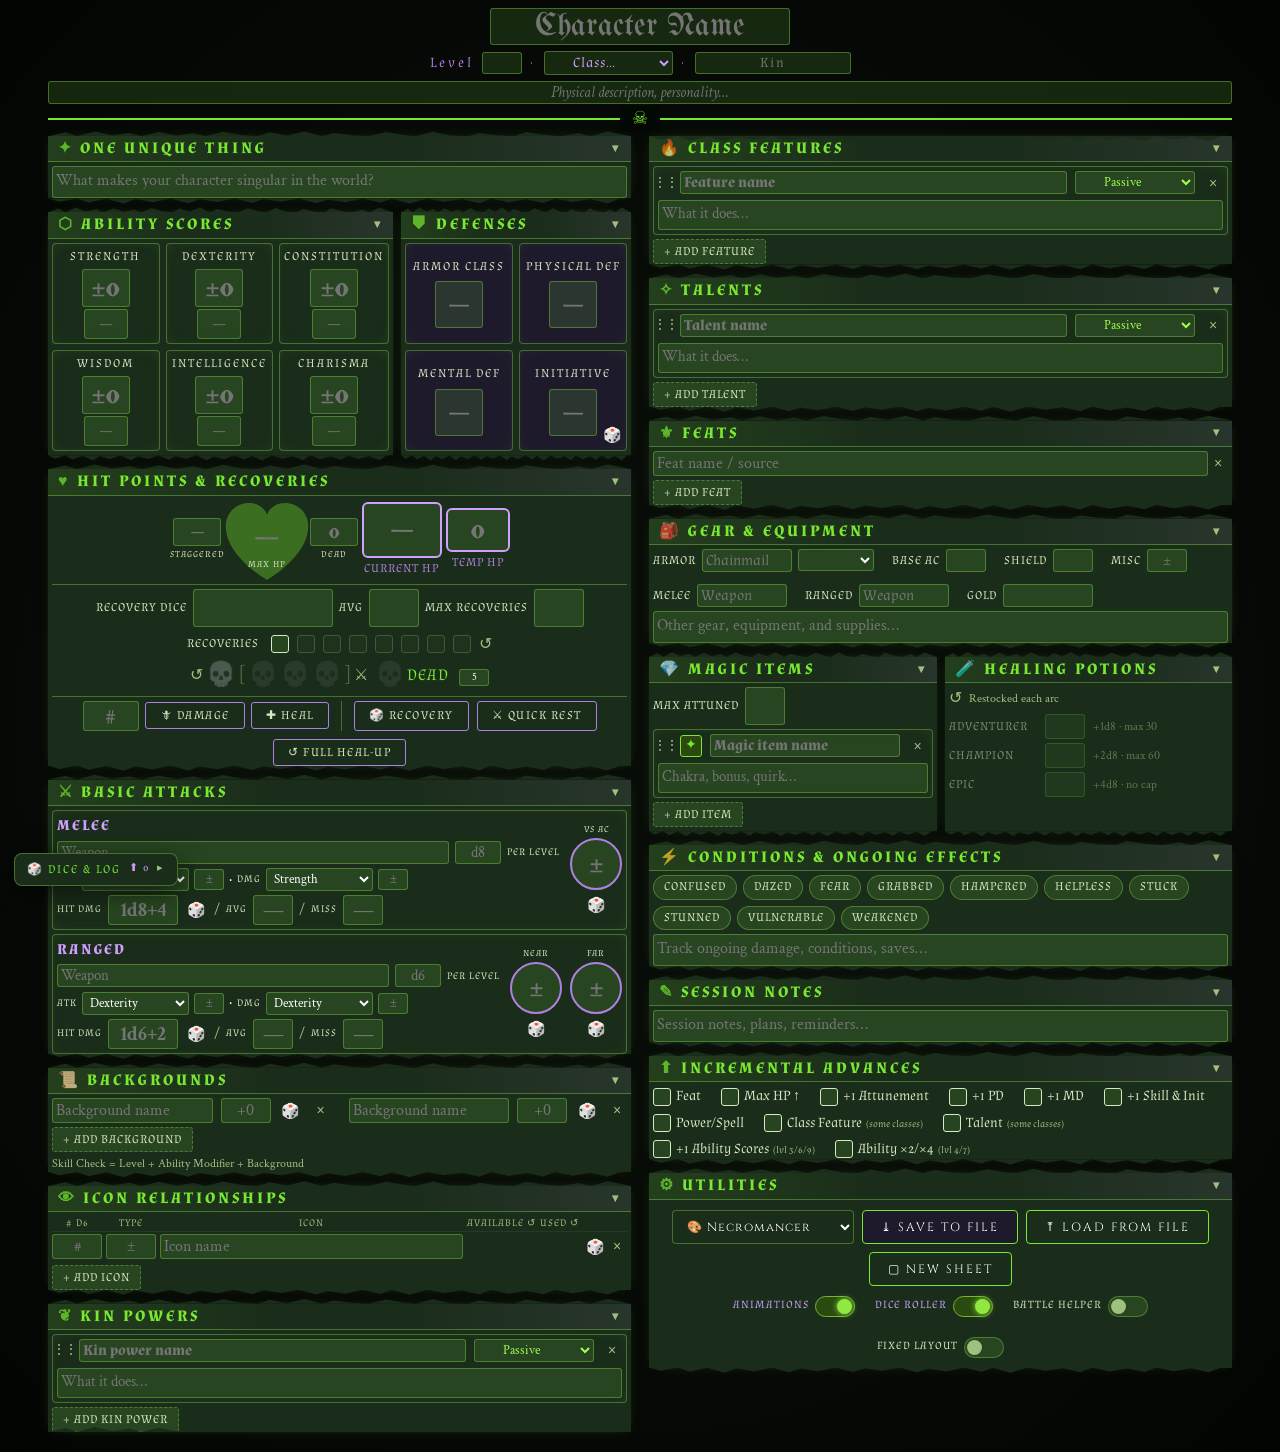
==== commit 31ad4125: "Fixed some minor UI bugs. Made the theme selector clearer that it's for themes not classes. Added gr" ====
--- a/13th_Age_Character_Sheet.html
+++ b/13th_Age_Character_Sheet.html
@@ -423,20 +423,21 @@
   <div class="section" id="utilities-section" data-section="utilities">
     <div class="section-head"><span class="icon">⚙</span> Utilities</div>
     <div class="toolbar">
-      <select id="theme-select">
-        <optgroup label="Plain">
-        <option value="light">○ Light</option>
-        <option value="dark">● Dark</option>
+      <select id="theme-select" title="Colour theme" aria-label="Colour theme">
+        <optgroup label="Plain themes">
+        <option value="light">🎨 Light</option>
+        <option value="dark">🎨 Dark</option>
+        <option value="greyscale">🎨 Greyscale</option>
         </optgroup>
-        <optgroup label="Class">
-        <option value="barbarian">⚔ Barbarian</option>
-        <option value="bard">♪ Bard</option>
-        <option value="cleric">✙ Cleric</option>
-        <option value="fighter">⚔ Fighter</option>
-        <option value="necromancer">☠ Necromancer</option>
-        <option value="paladin">⛨ Paladin</option>
-        <option value="rogue">🗡 Rogue</option>
-        <option value="wizard">✦ Wizard</option>
+        <optgroup label="Class themes">
+        <option value="barbarian">🎨 Barbarian</option>
+        <option value="bard">🎨 Bard</option>
+        <option value="cleric">🎨 Cleric</option>
+        <option value="fighter">🎨 Fighter</option>
+        <option value="necromancer">🎨 Necromancer</option>
+        <option value="paladin">🎨 Paladin</option>
+        <option value="rogue">🎨 Rogue</option>
+        <option value="wizard">🎨 Wizard</option>
         </optgroup>
       </select>
       <button class="primary" id="btn-save">⤓ Save to File</button>
@@ -446,22 +447,22 @@
     </div>
     <div class="toolbar prefs-row">
       <div class="class-switch on" id="pref-animations" role="switch" tabindex="0" aria-checked="true"
-           title="Smooth scrolling and the colour cross-fade when the theme changes — turn them off for an instant, motionless sheet">
+           title="Turn off to disable all animations (field glow, smooth scrolling, theme transitions etc)">
         <span class="class-switch-label">Animations</span>
         <span class="class-switch-track"><span class="class-switch-knob"></span></span>
       </div>
       <div class="class-switch on" id="pref-dice-roller" role="switch" tabindex="0" aria-checked="true"
-           title="The floating Dice &amp; Log tray and every 🎲 button — turn it off if you roll real dice at the table">
+           title="The floating Dice &amp; Log tray. Also enables 🎲 buttons on the sheet.">
         <span class="class-switch-label">Dice Roller</span>
         <span class="class-switch-track"><span class="class-switch-knob"></span></span>
       </div>
       <div class="class-switch" id="pref-battle-helper" role="switch" tabindex="0" aria-checked="false"
-           title="A side panel of at-the-table helpers — off by default, and gone entirely while it is off">
+           title="A handy side panel giving you useful information in battle">
         <span class="class-switch-label">Battle Helper</span>
         <span class="class-switch-track"><span class="class-switch-knob"></span></span>
       </div>
       <div class="class-switch" id="pref-fixed-layout" role="switch" tabindex="0" aria-checked="false"
-           title="Every section in the same place, on one screen with no scrolling — long lists scroll inside their own box. Needs a large window.">
+           title="More traditional character sheet style. Everything on one page.">
         <span class="class-switch-label">Fixed Layout</span>
         <span class="class-switch-track"><span class="class-switch-knob"></span></span>
       </div>
--- a/sheet.css
+++ b/sheet.css
@@ -338,6 +338,40 @@
   --card-glow:      0 1px 2px rgba(0, 0, 0, 0.35);
 }
 
+/* ── GREYSCALE — the light sheet with every colour taken out, for printing
+   on a black-and-white printer. Emoji keep their own colours. ── */
+[data-theme="greyscale"] {
+  --bg:             #ffffff;
+  --bg-card:        #ffffff;
+  --bg-card-alt:    #f2f2f2;
+  --ink:            #000;
+  --ink-dim:        #000;
+  --ink-faint:      #4f4f4f;
+  --accent:         #000;
+  --accent-glow:    #222222;
+  --accent-dim:     #e6e6e6;
+  --highlight:      #3a3a3a;
+  --highlight-dim:  #555555;
+  --crit:           #000;
+  --bone:           #0d0d0d;
+  --field-bg:       #ffffff;
+  --field-border:   #838383;
+  --field-focus:    rgba(0,0,0,0.18);
+  --check-active-bg:   #e0e0e0;
+  --check-active-bdr:  #000;
+  --check-active-col:  #000;
+  --header-ornament: '·';
+  --ui-font:        system-ui, -apple-system, 'Segoe UI', Roboto, sans-serif;
+  --display-font:   system-ui, -apple-system, 'Segoe UI', Roboto, sans-serif;
+  --heading-font:   system-ui, -apple-system, 'Segoe UI', Roboto, sans-serif;
+  --body-font:      system-ui, -apple-system, 'Segoe UI', Roboto, sans-serif;
+  --hairline:        rgba(0,0,0,0.10);
+  --hairline-strong: rgba(0,0,0,0.14);
+  --print-accent:   #333333;
+  --print-card-bg:  #f4f4f4;
+  --card-glow:      0 1px 2px rgba(0, 0, 0, 0.06);
+}
+
 /* ═══════════════════════════════════════════
    TYPOGRAPHIC SCALE — edit these to resize
    all text of a given size in one place
@@ -365,15 +399,15 @@
    ═══════════════════════════════════════════ */
 * { margin: 0; padding: 0; box-sizing: border-box; }
 
-/* Every theme but one is dark, and the browser can't infer that from CSS
+/* Nearly every theme is dark, and the browser can't infer that from CSS
    variables. Without this it paints every surface it owns — dropdown
    popups, scrollbars, autofill, spinners — on a light system background.
    Print flips back, since the print sheet is white. */
 :root { color-scheme: dark; }
 
-/* The light theme has to flip it back, and the property only does its job on
+/* The light themes have to flip it back, and the property only does its job on
    the root element — the theme attribute lives on <body>, one level down. */
-:root:has(> body[data-theme="light"]) { color-scheme: light; }
+:root:has(> body:is([data-theme="light"], [data-theme="greyscale"])) { color-scheme: light; }
 
 body {
   background: var(--bg);
@@ -403,7 +437,6 @@
   background: var(--bg-card);
   color: var(--ink);
   outline: none;
-  cursor: pointer;
   transition: border-color 0.2s, background 0.4s, color 0.4s;
 }
 
@@ -614,6 +647,7 @@
   background: var(--bg-card);
   color: var(--ink);
 }
+select { cursor: pointer; }
 
 textarea.field-block {
   display: block;
@@ -854,7 +888,7 @@
    damage die. Sized like the sheet's other dropdowns: room for the native
    arrow, and wide enough for its longest label. */
 .gear-row select.field-inline.field-armor {
-  width: auto; padding-right: 16px; cursor: pointer;
+  width: auto; padding-right: 16px;
   font-size: var(--fs-sm);
 }
 .gear-row .class-switch { align-self: center; }
@@ -1086,7 +1120,7 @@
 /* As the power-header selects: room for the native arrow, sized to the
    widest ability name instead of stretching. */
 .attack-formula select.field-inline.field-ability {
-  width: auto; padding-right: 16px; cursor: pointer;
+  width: auto; padding-right: 16px;
   font-size: var(--fs-sm);
 }
 .attack-formula .field-inline.field-xs { font-size: var(--fs-sm); }
@@ -1272,7 +1306,7 @@
    size to its widest label rather than stretching. */
 .power-header select.field-inline.power-trigger,
 .power-header select.field-inline.power-usage {
-  width: auto; padding-right: 16px; cursor: pointer;
+  width: auto; padding-right: 16px;
 }
 /* "Uses" input sits among the trigger/usage fields, so match their font-size
    (otherwise field-sm inherits the larger default and renders a taller box). */
@@ -1553,24 +1587,28 @@
   background: linear-gradient(90deg, rgba(168, 200, 255, 0.10) 0%, var(--bg-card) 40%, var(--bg-card) 60%, rgba(255, 200, 64, 0.08) 100%);
 }
 
-/* ── LIGHT / DARK — no effects by design. These give the sections a card of
-   their own (elsewhere a section body sits on the page ground, which needs to
-   be dark to read as depth), and fix the two places where the shared
+/* ── LIGHT / DARK / GREYSCALE — no effects by design. These give the sections
+   a card of their own (elsewhere a section body sits on the page ground, which
+   needs to be dark to read as depth), and fix the two places where the shared
    stylesheet paints --bone text on a background of the same tone. ── */
 [data-theme="light"] .section,
-[data-theme="dark"] .section {
+[data-theme="dark"] .section,
+[data-theme="greyscale"] .section {
   background: var(--bg-card);
   border-radius: 6px;
 }
 
 [data-theme="light"] .section-head,
-[data-theme="dark"] .section-head {
+[data-theme="dark"] .section-head,
+[data-theme="greyscale"] .section-head {
   background: var(--bg-card-alt);
   border-radius: 5px 5px 0 0;
 }
 
 [data-theme="light"] .toast,
-[data-theme="light"] .toolbar button.primary:hover { color: #ffffff; }
+[data-theme="light"] .toolbar button.primary:hover,
+[data-theme="greyscale"] .toast,
+[data-theme="greyscale"] .toolbar button.primary:hover { color: #ffffff; }
 
 [data-theme="dark"] .toast,
 [data-theme="dark"] .toolbar button.primary:hover { color: #16181c; }
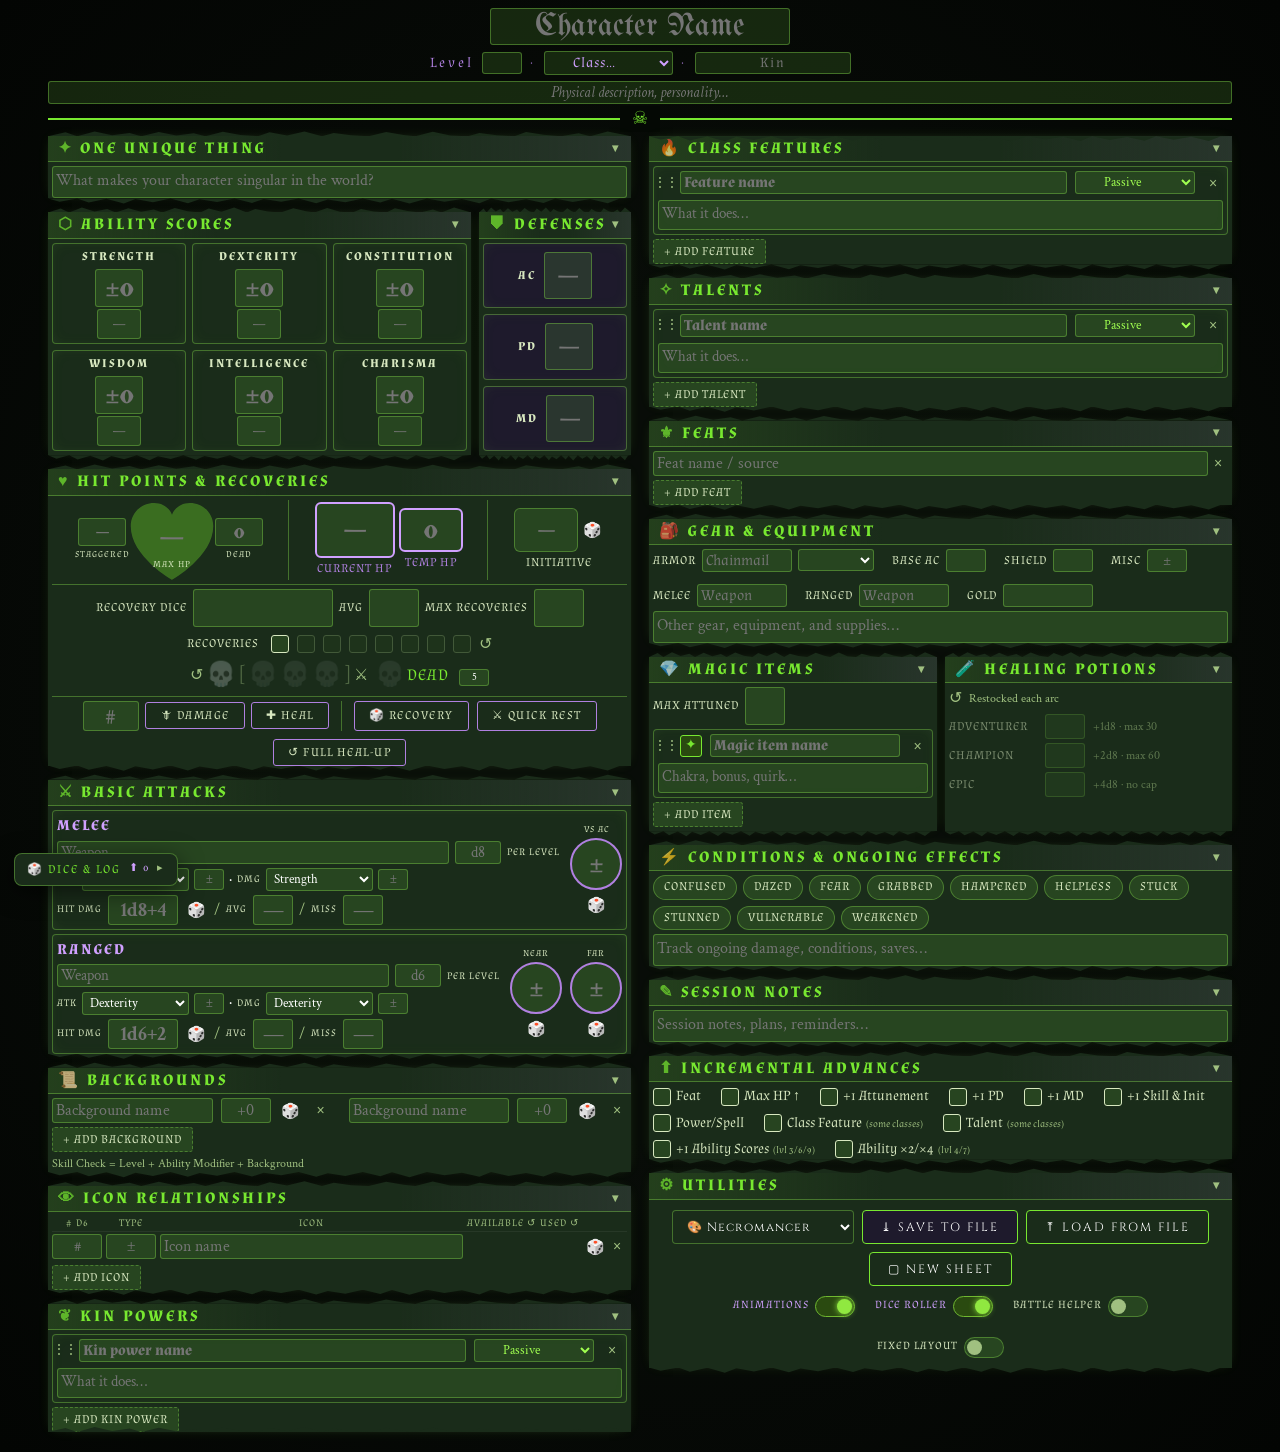
==== commit db625904: "Layout improvements" ====
--- a/13th_Age_Character_Sheet.html
+++ b/13th_Age_Character_Sheet.html
@@ -68,10 +68,9 @@
       <div class="section-head"><span class="icon">⛊</span> Defenses</div>
       <div class="section-body">
         <div class="defense-row">
-          <div class="defense-card"><div class="stat-label">Armor Class</div><input class="field-inline" data-field="ac" placeholder="—" aria-label="Armor Class"></div>
-          <div class="defense-card"><div class="stat-label">Physical Def</div><input class="field-inline" data-field="pd" placeholder="—" aria-label="Physical Defense"></div>
-          <div class="defense-card"><div class="stat-label">Mental Def</div><input class="field-inline" data-field="md" placeholder="—" aria-label="Mental Defense"></div>
-          <div class="defense-card"><div class="stat-label">Initiative</div><input class="field-inline" data-field="initiative" placeholder="—" aria-label="Initiative"><button class="roll-btn" data-roll="init" title="Roll initiative: d20 + bonus" aria-label="Roll initiative">🎲</button></div>
+          <div class="defense-card"><div class="stat-label">AC</div><input class="field-inline" data-field="ac" placeholder="—" aria-label="Armor Class"></div>
+          <div class="defense-card"><div class="stat-label">PD</div><input class="field-inline" data-field="pd" placeholder="—" aria-label="Physical Defense"></div>
+          <div class="defense-card"><div class="stat-label">MD</div><input class="field-inline" data-field="md" placeholder="—" aria-label="Mental Defense"></div>
         </div>
       </div>
     </div>
@@ -81,7 +80,7 @@
   <div class="section" data-section="hp">
     <div class="section-head"><span class="icon">♥</span> Hit Points & Recoveries</div>
     <div class="section-body">
-      <!-- Heart (Staggered/MaxHP/Dead) + Current + Temp HP all inline -->
+      <!-- Thresholds | current & temp HP | initiative -->
       <div class="hp-top-row">
         <div class="hp-heart-block">
           <div class="hp-heart-side">
@@ -97,15 +96,23 @@
             <span class="hp-label">Dead</span>
           </div>
         </div>
-        <div class="hp-current-card">
-          <input class="field-inline" data-field="current_hp" placeholder="—" aria-label="Current hit points">
-          <span class="hp-label">Current HP</span>
-        </div>
-        <div class="hp-current-card hp-temp">
-          <input class="field-inline" data-field="temp_hp" placeholder="0" aria-label="Temporary hit points">
-          <span class="hp-label">Temp HP</span>
-        </div>
-        <span class="hp-status-badge" id="hp-status" aria-live="polite"></span>
+        <div class="hp-now">
+          <div class="hp-current-card">
+            <input class="field-inline" data-field="current_hp" placeholder="—" aria-label="Current hit points">
+            <span class="hp-label">Current HP</span>
+          </div>
+          <div class="hp-current-card hp-temp">
+            <input class="field-inline" data-field="temp_hp" placeholder="0" aria-label="Temporary hit points">
+            <span class="hp-label">Temp HP</span>
+          </div>
+        </div>
+        <div class="hp-current-card hp-init">
+          <div class="hp-init-box">
+            <input class="field-inline" data-field="initiative" placeholder="—" aria-label="Initiative">
+            <button class="roll-btn" data-roll="init" title="Roll initiative: d20 + bonus" aria-label="Roll initiative">🎲</button>
+          </div>
+          <span class="hp-label">Initiative</span>
+        </div>
       </div>
       <hr class="hp-divider">
       <!-- Lower half: recovery info + recoveries + skulls on the left, the
@@ -131,7 +138,7 @@
           <button class="action-btn" data-action="hp-damage" title="Apply damage: subtracts from temp HP first, then current HP">🗡 Damage</button>
           <button class="action-btn" data-action="hp-heal" title="Apply healing to current HP, capped at max HP">✚ Heal</button>
         </div>
-        <span class="action-sep" aria-hidden="true"></span>
+        <span class="sep-v" aria-hidden="true"></span>
         <button class="action-btn" data-action="roll-recovery" title="Spend the next recovery: rolls your recovery dice and adds the result to current HP">🎲 Recovery</button>
         <button class="action-btn" data-action="quick-rest">⚔ Quick Rest</button>
         <button class="action-btn" data-action="full-heal">↺ Full Heal-Up</button>
@@ -472,11 +479,11 @@
   </div><!-- .sheet-columns -->
 
   <!-- FIXED LAYOUT — empty unless the Utilities switch is on. applyLayout()
-       moves each section listed in data-zone-holds into its zone, and back to
-       where it came from when the switch goes off. -->
+       moves each section (or section group) listed in data-zone-holds into its
+       zone, and back to where it came from when the switch goes off. -->
   <div class="fixed-zones" id="fixed-zones">
-    <div class="zone" data-zone="character" data-zone-holds="unique abilities backgrounds icons feats notes"></div>
-    <div class="zone" data-zone="combat" data-zone-holds="defenses hp potions conditions advances"></div>
+    <div class="zone" data-zone="character" data-zone-holds="unique abilities-defenses backgrounds icons feats notes"></div>
+    <div class="zone" data-zone="combat" data-zone-holds="hp potions conditions advances"></div>
     <div class="zone" data-zone="attacks" data-zone-holds="attacks sections gear magic-items"></div>
     <div class="zone" data-zone="abilities" data-zone-holds="kin-powers features talents powers spells"></div>
   </div>
--- a/sheet.css
+++ b/sheet.css
@@ -675,7 +675,7 @@
 .stat-label {
   font-family: var(--heading-font); font-size: var(--fs-xs);
   letter-spacing: 2px; text-transform: uppercase;
-  color: var(--ink-dim); margin-bottom: 2px;
+  font-weight: 700; color: var(--ink-dim); margin-bottom: 2px;
 }
 
 .stat-mod .field-inline {
@@ -689,15 +689,16 @@
 }
 
 /* ── DEFENSE ROW ── */
-.defense-row { display: grid; grid-template-columns: repeat(4, 1fr); gap: 6px; }
+.defense-row { display: grid; grid-template-columns: minmax(0, 1fr); gap: 6px; }
 
 .defense-card {
-  text-align: center; padding: 6px 4px;
+  display: flex; align-items: center; justify-content: center; gap: 8px;
+  padding: 4px 6px;
   background: var(--bg-card-alt); border: 1px solid var(--field-border);
   border-radius: 4px; transition: background 0.4s;
 }
 
-.defense-card .stat-label { margin-bottom: 2px; }
+.defense-card .stat-label { margin: 0; }
 
 .defense-card .field-inline {
   font-family: var(--heading-font); font-size: var(--fs-3xl);
@@ -706,7 +707,7 @@
 
 /* ── SIDE-BY-SIDE SECTION COMBO (e.g. ability scores + defenses) ── */
 .combo-row {
-  display: grid; grid-template-columns: 3fr 2fr;
+  display: grid; grid-template-columns: 3fr 1fr;
   gap: 8px;
   align-items: stretch;
   /* The row stands in for a section in the flow, so it owes the next one the
@@ -721,22 +722,14 @@
   flex: 1; display: flex; flex-direction: column;
 }
 .combo-row .stat-grid    { grid-template-columns: repeat(3, 1fr); flex: 1; grid-auto-rows: 1fr; }
-.combo-row .defense-row  { grid-template-columns: repeat(2, 1fr); flex: 1; grid-auto-rows: 1fr; }
-.combo-row .stat-card,
-.combo-row .defense-card {
+.combo-row .defense-row  { flex: 1; grid-auto-rows: 1fr; }
+.combo-row .stat-card {
   display: flex; flex-direction: column; justify-content: center; align-items: center;
-}
-.combo-row .stat-card    { padding: 4px 4px; gap: 2px; }
-.combo-row .defense-card { padding: 6px 4px; gap: 4px; position: relative; }
+  padding: 4px 4px; gap: 2px;
+}
 .combo-row .defense-card .field-inline {
   font-size: calc(var(--fs-3xl) * 1.2);
   padding: 2px 0;
-}
-/* Out of flow deliberately: in-flow the die stacks under the input, and the
-   `1fr` rows then pad out all ten cards to match. Anchored bottom-right it
-   sits beside the number instead. */
-.combo-row .defense-card .roll-btn {
-  position: absolute; bottom: 4px; right: 2px;
 }
 
 /* ── COMPACT LIST GRIDS (backgrounds / feats wrap multi-column) ──
@@ -790,14 +783,29 @@
   font-family: var(--heading-font); font-weight: 700; font-size: var(--fs-3xl);
 }
 
-/* heart-shaped max HP display + current/temp HP all inline */
+/* Thresholds | current & temp HP | initiative. Each group grows to share out
+   the row and centres its content, so the dividers on their left edges sit
+   midway between. A group that wraps starts its line at the row's edge, where
+   the clip hides its divider. */
 .hp-top-row {
-  display: flex; align-items: center; justify-content: center;
-  gap: 4px; flex-wrap: wrap; margin-bottom: 0;
-}
-.hp-heart-block {
-  display: flex; align-items: center;
-}
+  display: flex; flex-wrap: wrap; row-gap: 4px;
+  clip-path: inset(-20px 0);
+}
+.hp-top-row > * {
+  flex: 1 1 auto; position: relative;
+  justify-content: center; align-items: center;
+}
+.hp-top-row > * + * { padding-left: 3px; }
+.hp-top-row > *:not(:last-child) { padding-right: 3px; }
+.hp-top-row > * + *::before {
+  content: ''; position: absolute;
+  top: 0; bottom: 0; left: -1px;
+}
+.hp-heart-block,
+.hp-now {
+  display: flex;
+}
+.hp-now { gap: 4px; }
 .hp-mid-row {
   display: flex; align-items: center; gap: 6px 6px;
   flex-wrap: wrap; justify-content: center;
@@ -864,13 +872,24 @@
   font-size: var(--fs-xs); color: var(--highlight-dim);
 }
 
-.hp-current-card.hp-temp .field-inline {
+.hp-current-card:is(.hp-temp, .hp-init) .field-inline {
   width: 64px; height: 44px; font-size: var(--fs-3xl);
 }
+/* Not hit points, so none of their highlight. */
+.hp-current-card.hp-init .field-inline { border: 1px solid var(--field-border); color: var(--highlight); }
+.hp-current-card.hp-init .hp-label { color: var(--ink-dim); }
+.hp-init-box { display: flex; align-items: center; gap: 2px; }
 
 .hp-divider {
   border: none; border-top: 1px solid var(--field-border);
 }
+/* Its vertical twin. */
+.sep-v,
+.hp-top-row > * + *::before {
+  width: 1px;
+  background: var(--field-border);
+}
+.sep-v { align-self: stretch; margin: 0 4px; }
 
 .gear-grid .hp-item .field-inline {
   font-size: var(--fs-lg); font-weight: 400;
@@ -1255,14 +1274,6 @@
   outline: 2px solid var(--highlight);
   outline-offset: 2px;
 }
-/* Thin divider inside .action-row separating the damage/heal group (which
-   consumes the typed amount) from the rest/recovery buttons (which don't). */
-.action-sep {
-  width: 1px;
-  align-self: stretch;
-  background: var(--field-border);
-  margin: 0 4px;
-}
 
 .remove-btn {
   width: 20px; height: 20px; border: none; background: none;
@@ -1657,30 +1668,6 @@
 .attack-stats .field-inline.field-grow { min-width: 70px; }
 .gear-row .field-inline.field-grow { min-width: 90px; text-align: left; }
 
-/* ── HP STATUS BADGE (staggered / down / dead) ── */
-.hp-status-badge {
-  display: none;
-  font-family: var(--heading-font);
-  font-size: 11px; font-weight: 700;
-  letter-spacing: 2px; text-transform: uppercase;
-  padding: 3px 10px; border-radius: 999px;
-  border: 1.5px solid currentColor;
-  align-self: center;
-  white-space: nowrap;
-}
-.hp-status-badge.staggered {
-  display: inline-block; color: var(--highlight);
-  animation: status-pulse 2s ease-in-out infinite;
-}
-.hp-status-badge.down {
-  display: inline-block; color: var(--accent);
-  animation: status-pulse 1.2s ease-in-out infinite;
-}
-@keyframes status-pulse {
-  0%, 100% { opacity: 1; }
-  50%      { opacity: 0.45; }
-}
-
 /* ── HP ADJUST (damage / heal quick-apply) ── */
 .hp-adjust { display: inline-flex; align-items: center; gap: 6px; }
 .hp-adjust .field-inline {
@@ -2193,7 +2180,7 @@
 
 @media (max-width: 600px) {
   .stat-grid { grid-template-columns: repeat(3, 1fr); }
-  .defense-row { grid-template-columns: repeat(2, 1fr); }
+  .defense-row { grid-template-columns: repeat(3, 1fr); }
   .combo-row { grid-template-columns: 1fr; }
   .sheet-container { padding: 12px 12px 12px; }
   /* The 300px floor won't fit beside the tier badge at this width. */
@@ -2292,7 +2279,7 @@
     display: flex; flex-direction: column;
   }
   /* Too small to be worth a scrollbar. */
-  body.layout-fixed .zone > .section:is([data-section="abilities"], [data-section="defenses"]) { flex-shrink: 0; }
+  body.layout-fixed .zone > .combo-row { margin-bottom: 0; flex-shrink: 0; }
   body.layout-fixed .zone > .section > .section-head { flex-shrink: 0; }
   /* A list's add button rides in its heading, and stays put while the list
      scrolls. */
@@ -2303,7 +2290,8 @@
   /* Padding rather than the usual margin: a scroll box clips at its padding
      edge, and the padlocks sit a few pixels outside the fields they belong
      to. */
-  body.layout-fixed .zone > .section > .section-body {
+  body.layout-fixed .zone > .section > .section-body,
+  body.layout-fixed .zone > .combo-row > .section > .section-body {
     min-height: 0; overflow-y: auto;
     margin: 0; padding: 4px;
   }
@@ -2376,17 +2364,17 @@
   body.layout-fixed .zone[data-zone="toolbar"] .class-switch.on .class-switch-knob { left: 15px; }
 
   /* Denser versions of the sections, for the narrower zones. */
-  body.layout-fixed .zone > .section > .section-head { letter-spacing: 2px; white-space: nowrap; overflow: hidden; }
-
-  body.layout-fixed .zone .stat-grid { grid-template-columns: repeat(3, 1fr); }
+  body.layout-fixed .zone > .section > .section-head,
+  body.layout-fixed .zone > .combo-row > .section > .section-head { letter-spacing: 2px; white-space: nowrap; overflow: hidden; }
+
+  /* A zone is too narrow for three ability cards abreast. */
+  body.layout-fixed .zone > .combo-row { grid-template-columns: minmax(0, 2fr) minmax(0, 1fr); }
+  body.layout-fixed .zone .stat-grid { grid-template-columns: repeat(2, minmax(0, 1fr)); }
   body.layout-fixed .zone .stat-card {
     display: grid; grid-template-columns: 1fr 1fr; align-items: center;
     padding: 2px 4px;
   }
-  body.layout-fixed .zone .stat-card .stat-label { grid-column: 1 / -1; letter-spacing: 1px; margin: 0; }
-  body.layout-fixed .zone .defense-card .stat-label {
-    font-size: var(--fs-3xs); letter-spacing: 0.5px; white-space: nowrap;
-  }
+  body.layout-fixed .zone .stat-card .stat-label { grid-column: 1 / -1; letter-spacing: 0.5px; margin: 0; }
 
   /* The bonus badges share the top two rows with the title and the weapon,
      so the formula and damage lines get the card's full width. */
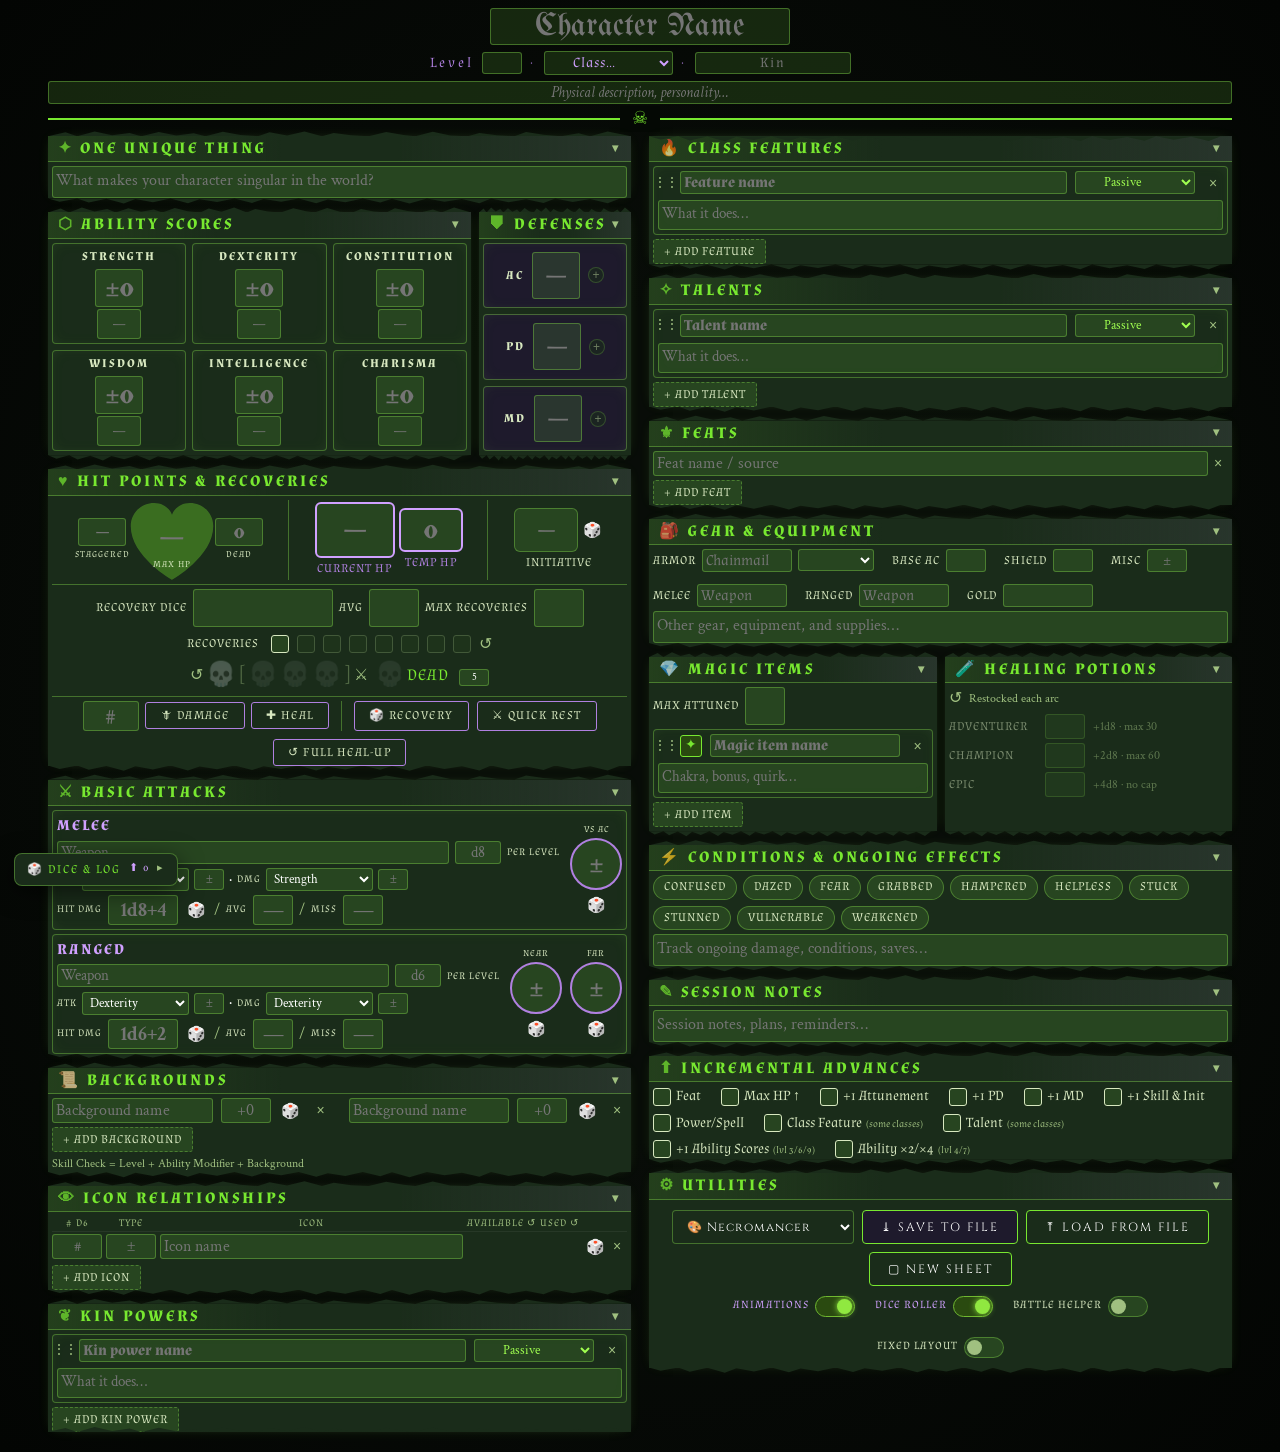
==== commit 61422ced: "Added bonus menu for defense values" ====
--- a/13th_Age_Character_Sheet.html
+++ b/13th_Age_Character_Sheet.html
@@ -68,9 +68,9 @@
       <div class="section-head"><span class="icon">⛊</span> Defenses</div>
       <div class="section-body">
         <div class="defense-row">
-          <div class="defense-card"><div class="stat-label">AC</div><input class="field-inline" data-field="ac" placeholder="—" aria-label="Armor Class"></div>
-          <div class="defense-card"><div class="stat-label">PD</div><input class="field-inline" data-field="pd" placeholder="—" aria-label="Physical Defense"></div>
-          <div class="defense-card"><div class="stat-label">MD</div><input class="field-inline" data-field="md" placeholder="—" aria-label="Mental Defense"></div>
+          <div class="defense-card"><div class="stat-label">AC</div><input class="field-inline" data-field="ac" placeholder="—" aria-label="Armor Class"><button class="def-bonus-btn" data-bonus="ac" title="AC bonuses — magic items, level-ups, temporary boosts" aria-label="AC bonuses">+</button></div>
+          <div class="defense-card"><div class="stat-label">PD</div><input class="field-inline" data-field="pd" placeholder="—" aria-label="Physical Defense"><button class="def-bonus-btn" data-bonus="pd" title="PD bonuses — magic items, level-ups, temporary boosts" aria-label="PD bonuses">+</button></div>
+          <div class="defense-card"><div class="stat-label">MD</div><input class="field-inline" data-field="md" placeholder="—" aria-label="Mental Defense"><button class="def-bonus-btn" data-bonus="md" title="MD bonuses — magic items, level-ups, temporary boosts" aria-label="MD bonuses">+</button></div>
         </div>
       </div>
     </div>
@@ -97,9 +97,9 @@
           </div>
         </div>
         <div class="hp-now">
-          <div class="hp-current-card">
+          <div class="hp-current-card" id="hp-current-card">
             <input class="field-inline" data-field="current_hp" placeholder="—" aria-label="Current hit points">
-            <span class="hp-label">Current HP</span>
+            <span class="hp-label" id="hp-current-label">Current HP</span>
           </div>
           <div class="hp-current-card hp-temp">
             <input class="field-inline" data-field="temp_hp" placeholder="0" aria-label="Temporary hit points">
@@ -544,6 +544,14 @@
   </div>
 </dialog>
 
+<dialog class="power-dialog bonus-dialog" id="bonus-dialog" aria-label="Defense bonuses">
+  <div class="power-dialog-head">
+    <span class="power-dialog-title" id="bonus-dialog-title"></span>
+    <button class="remove-btn" id="bonus-dialog-close" title="Close" aria-label="Close">×</button>
+  </div>
+  <div class="power-dialog-body" id="bonus-dialog-body"></div>
+</dialog>
+
 <div class="toast" id="toast"></div>
 
 <script src="sheet.js" charset="utf-8"></script>
--- a/sheet.css
+++ b/sheet.css
@@ -700,6 +700,18 @@
 
 .defense-card .stat-label { margin: 0; }
 
+.def-bonus-btn {
+  flex-shrink: 0; width: 16px; height: 16px; padding: 0;
+  display: flex; align-items: center; justify-content: center;
+  font-size: 12px; line-height: 1; cursor: pointer;
+  color: var(--ink-faint); background: var(--bg-card);
+  border: 1px solid var(--field-border); border-radius: 50%;
+  opacity: 0.6; transition: opacity 0.15s, color 0.15s, border-color 0.15s;
+}
+.def-bonus-btn:hover,
+.def-bonus-btn:focus-visible,
+.def-bonus-btn.has-bonus { opacity: 1; color: var(--highlight); border-color: var(--highlight-dim); }
+
 .defense-card .field-inline {
   font-family: var(--heading-font); font-size: var(--fs-3xl);
   font-weight: 700; color: var(--highlight); width: 48px; text-align: center;
@@ -870,6 +882,20 @@
 }
 .hp-current-card .hp-label {
   font-size: var(--fs-xs); color: var(--highlight-dim);
+}
+
+/* Staggered, down and dead: the label under the box says which — the colour
+   only has to make you look. One hue in three weights rather than a second
+   colour, so it reads the same in the greyscale theme. Temp HP is not part
+   of it; see updateHpState. */
+.hp-current-card.staggered .field-inline {
+  border-style: dashed; color: var(--highlight);
+}
+.hp-current-card:is(.down, .dead) .field-inline {
+  background: var(--highlight); color: var(--bg);
+}
+.hp-current-card:is(.staggered, .down, .dead) .hp-label {
+  color: var(--highlight); font-weight: 700;
 }
 
 .hp-current-card:is(.hp-temp, .hp-init) .field-inline {
@@ -2181,6 +2207,7 @@
 @media (max-width: 600px) {
   .stat-grid { grid-template-columns: repeat(3, 1fr); }
   .defense-row { grid-template-columns: repeat(3, 1fr); }
+  .defense-card { gap: 4px; }
   .combo-row { grid-template-columns: 1fr; }
   .sheet-container { padding: 12px 12px 12px; }
   /* The 300px floor won't fit beside the tier badge at this width. */
@@ -2220,6 +2247,11 @@
 .power-dialog .drag-handle,
 .power-dialog .power-header > .remove-btn { display: none; }
 .power-dialog .power-block textarea.field-block { min-height: 8em; }
+.bonus-dialog { width: min(480px, calc(100vw - 32px)); font-size: var(--fs-md); }
+.bonus-dialog .power-dialog-body { display: flex; flex-direction: column; gap: 6px; }
+.bonus-row { display: flex; align-items: center; gap: 6px; }
+.bonus-row .bonus-source { flex: 1; min-width: 0; }
+.bonus-working { white-space: pre-line; }
 
 /* The name-as-a-button and the one-word summary that stand in for the row's
    name field and dropdowns in the fixed layout. Nowhere else. */
@@ -2233,8 +2265,12 @@
 
 @media screen {
   body.layout-fixed { height: 100vh; overflow: hidden; }
+  /* --fixed-zoom is set by applyLayout: below 1 on a window smaller than
+     the layout was drawn for. `100vh` is scaled with everything else, so it
+     is divided back out. */
   body.layout-fixed .sheet-container {
-    max-width: none; height: 100vh;
+    zoom: var(--fixed-zoom, 1);
+    max-width: none; height: calc(100vh / var(--fixed-zoom, 1));
     padding: 6px 12px 10px;
     display: flex; flex-direction: column; gap: 8px;
   }
@@ -2468,7 +2504,7 @@
      *records* a value stays. So the padlock goes, but the ✦ prepared mark, the
      class switches and every check-box remain — those are the character. */
   .roll-btn, .hp-adjust, .action-row { display: none; }
-  .add-row-btn, .remove-btn, .drag-handle, .lock-toggle { display: none; }
+  .add-row-btn, .remove-btn, .drag-handle, .lock-toggle, .def-bonus-btn { display: none; }
   /* The number of skulls is already on the page as the number of skulls. */
   .skulls-config { display: none; }
   body::before { display: none; }
@@ -2477,6 +2513,8 @@
   .field-inline, textarea.field-block {
     border: 1px solid #ccc; background: #fafafa; color: #1a1510;
   }
+  /* The word under the box is the state; a solid block of ink isn't. */
+  .hp-current-card:is(.down, .dead) .field-inline { background: #fafafa; color: #1a1510; }
   .section { border-color: #ccc; }
   .section-head { background: var(--print-card-bg); color: var(--print-accent); }
   .stat-card, .defense-card, .attack-card, .power-block {
